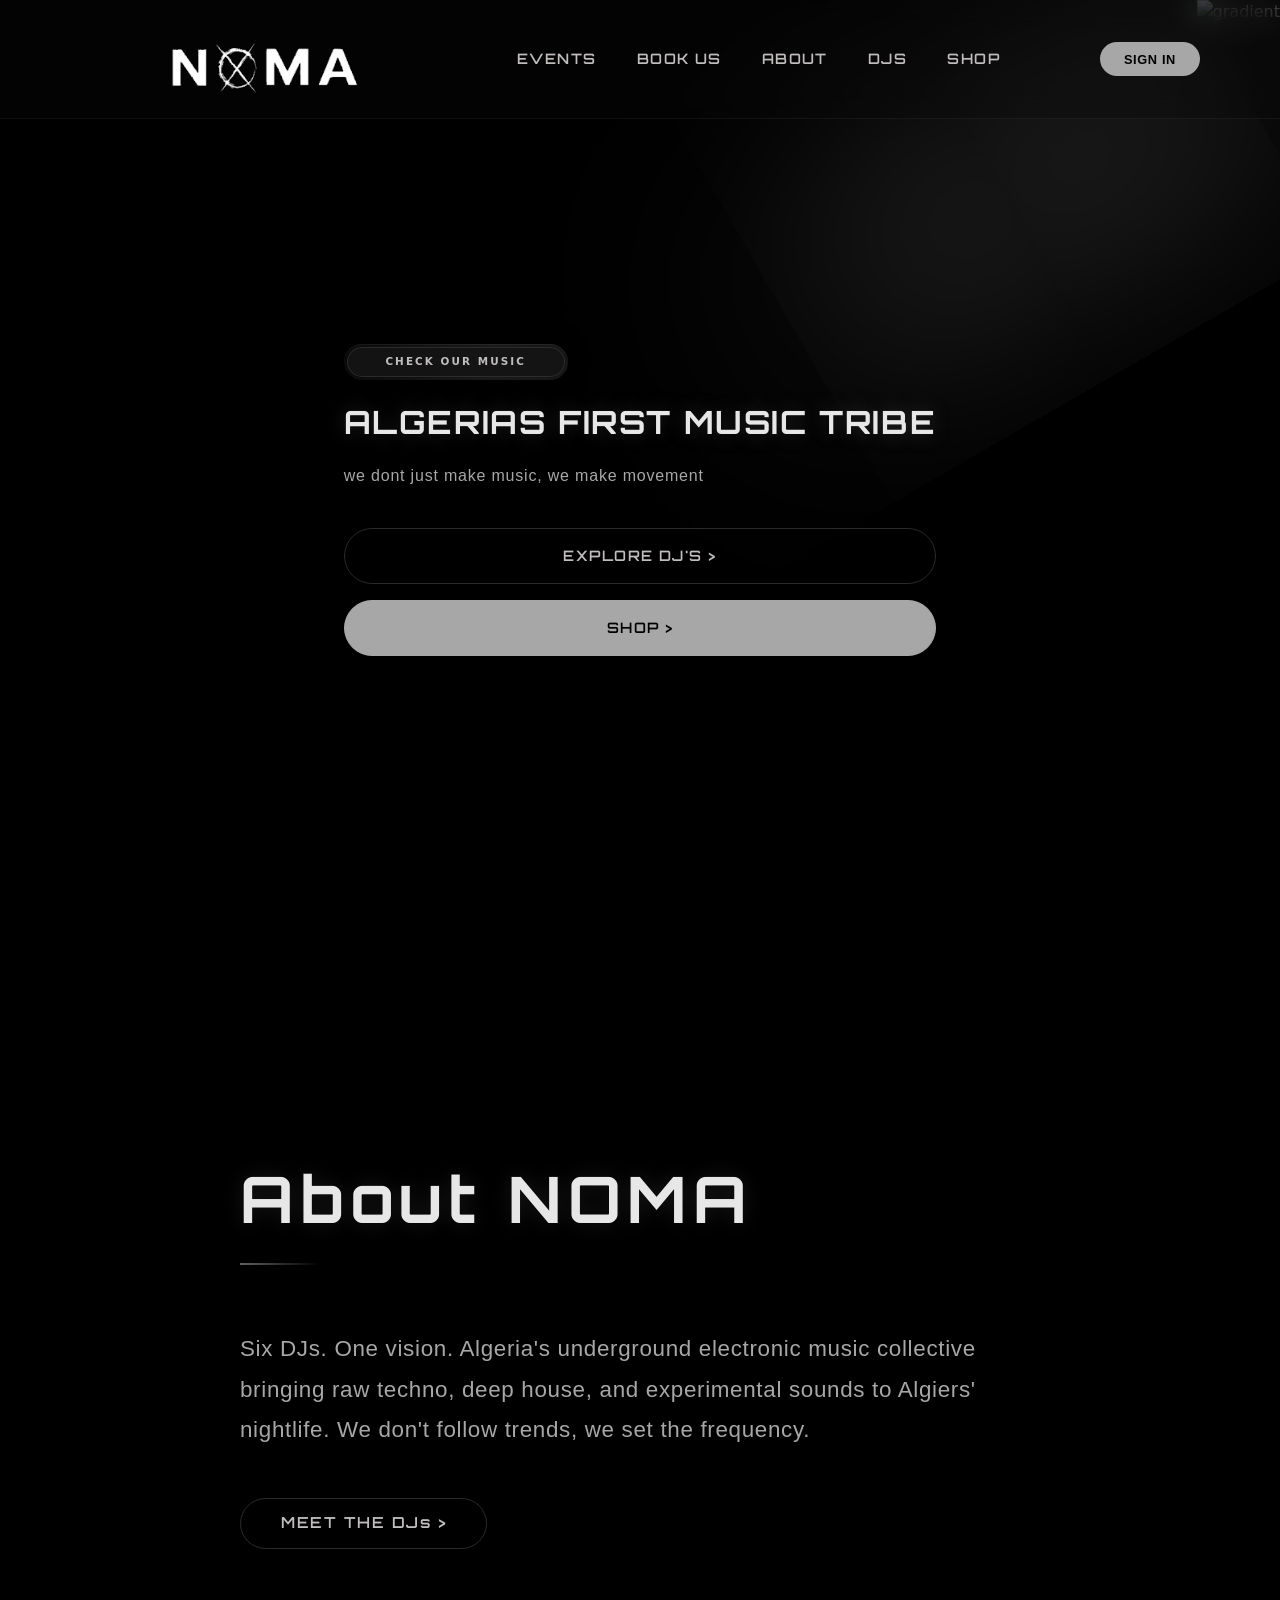
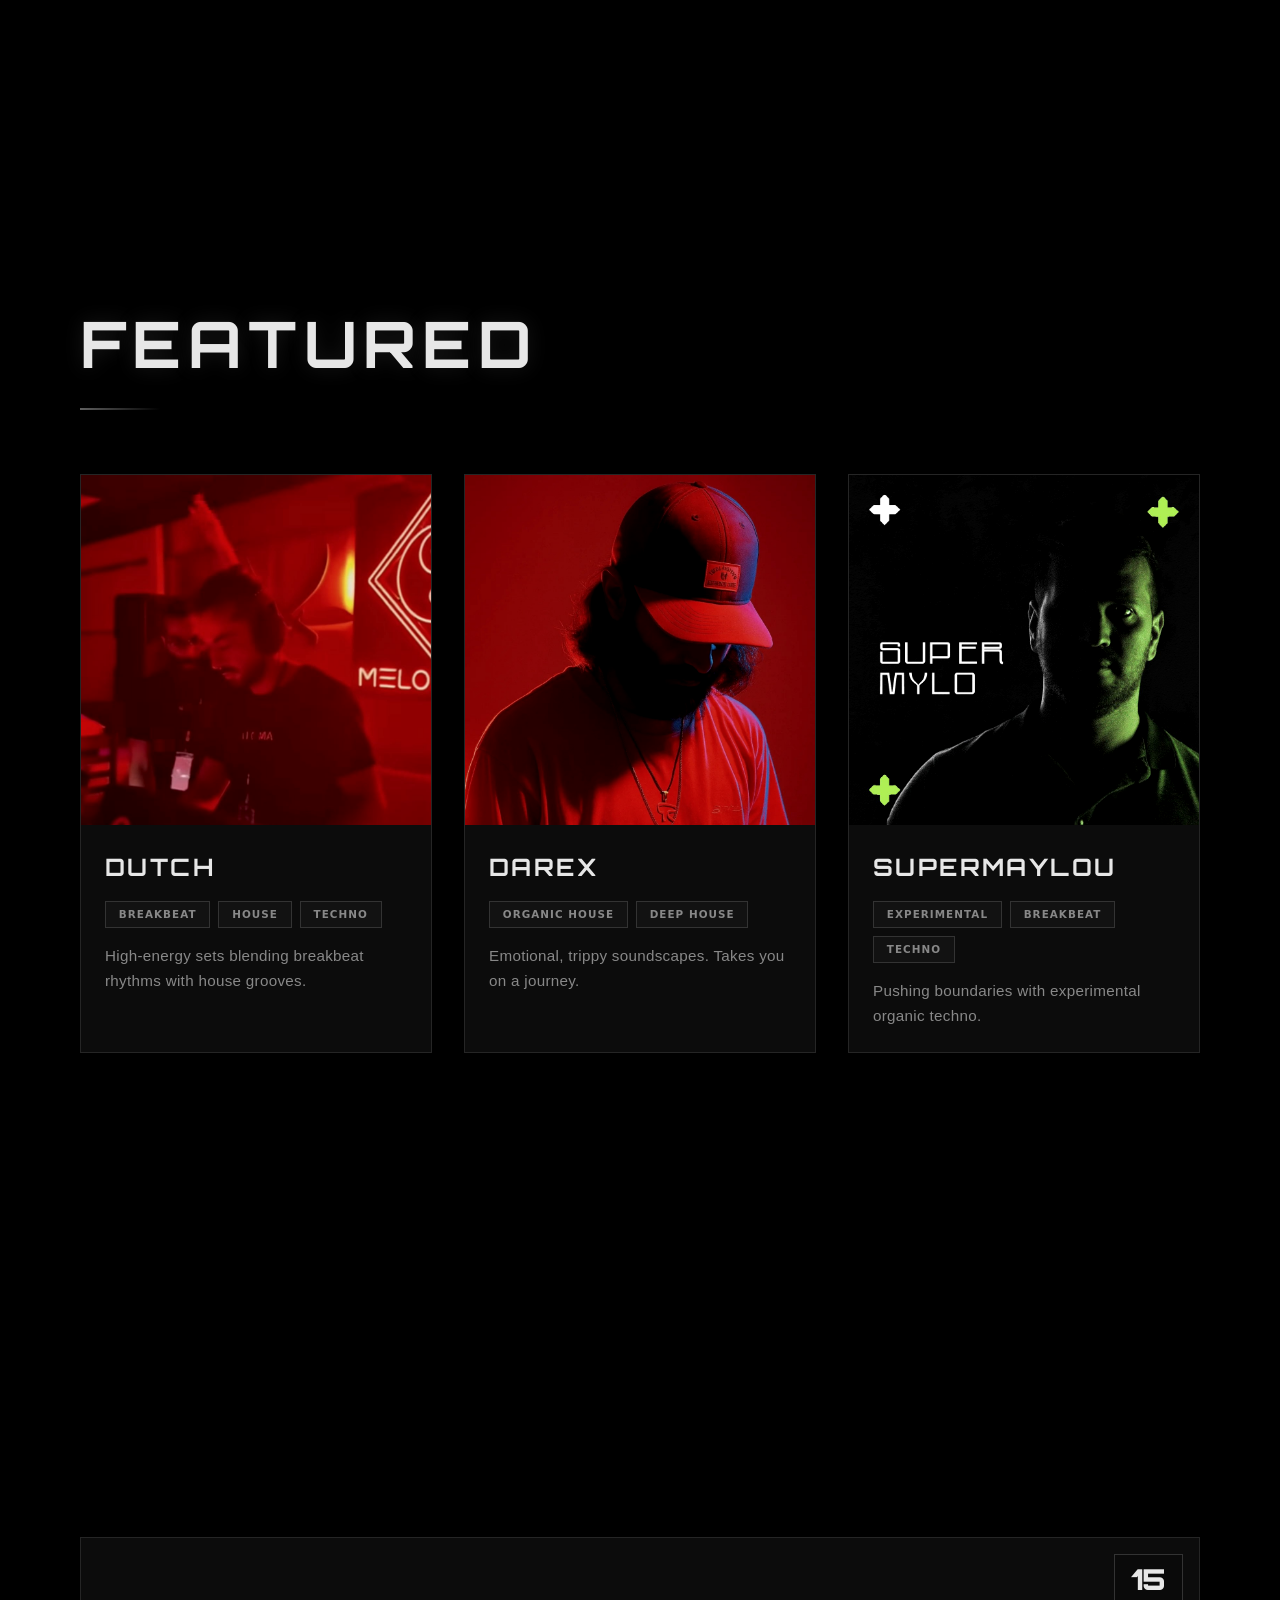
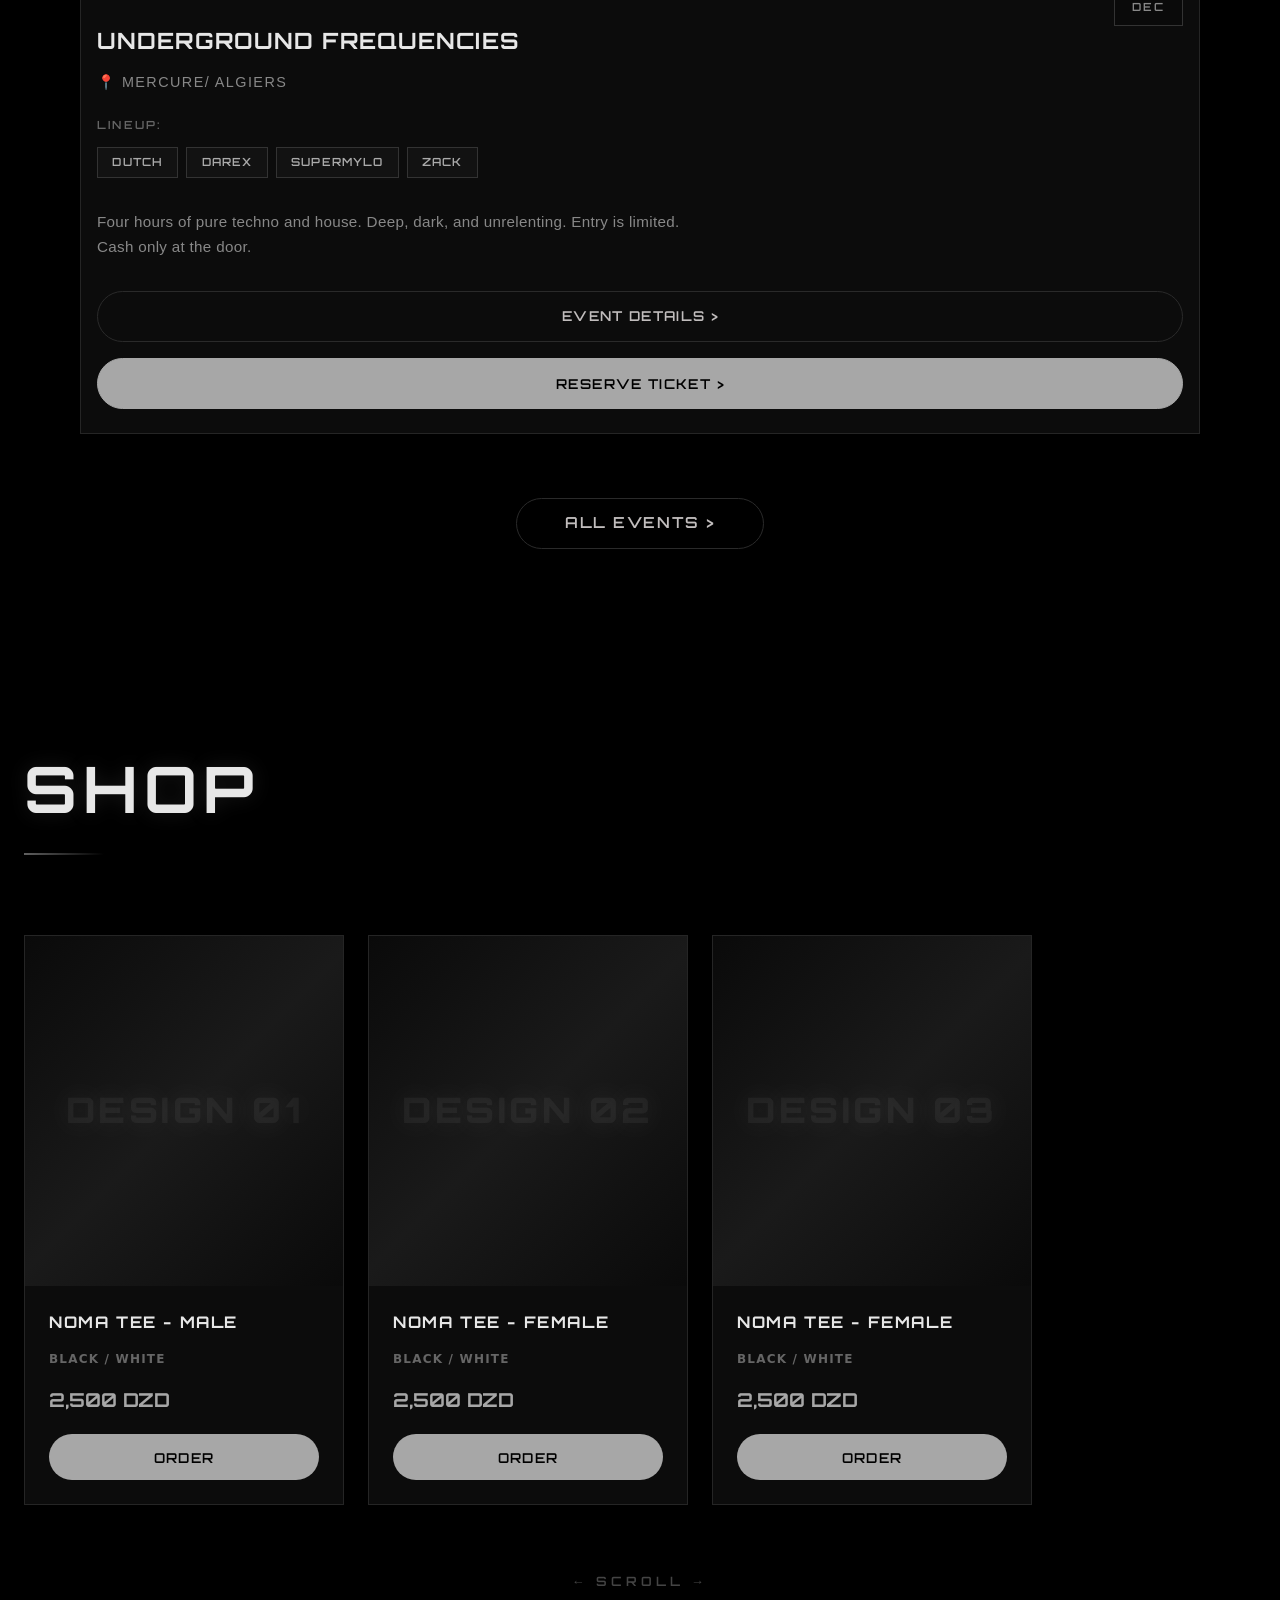
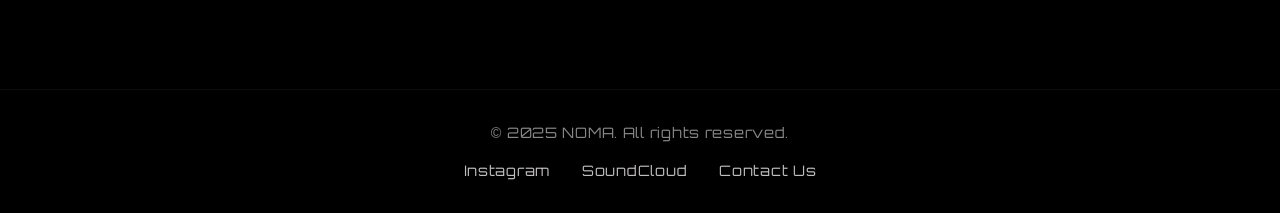
==== index.html @ 089ede69 "First version of NOMA site" ====
<!DOCTYPE html>
<html lang="en">
<head>
    <meta charset="UTF-8">
    <meta name="viewport" content="width=device-width, initial-scale=1.0">
    <title>noma tribe</title>
    <link rel="stylesheet" href="style.css">
    <link href="https://fonts.googleapis.com/css2?family=Orbitron:wght@700&display=swap" rel="stylesheet">
      <link rel="stylesheet" href="https://unpkg.com/aos@next/dist/aos.css" />

</head>
<body>
    <img class="image-gradient" src="gradient.png" alt="gradient">
    <div class="layer-blur"></div>

    <div class="container">
        <header>
   <a data-aos="fade-down" data-aos-duration="1000" href="index.html" class="logo">
    <img src="/images/noma-logo.png" alt="NOMA logo - Algeria's first music tribe electronic music collective"></a>

    <!-- Desktop Nav -->
    <nav class="desktop-nav">
      <a data-aos="fade-down" data-aos-duration="1000" href="events.html">Events</a>
      <a data-aos="fade-down" data-aos-duration="1200" href="book-us.html">Book Us</a>
      <a data-aos="fade-down" data-aos-duration="1500" href="#about">About</a>
      <a data-aos="fade-down" data-aos-duration="2700" href="#djs">DJs</a>
      <a data-aos="fade-down" data-aos-duration="3000" href="#shop">Shop</a>
    </nav>

    <!-- Mobile Menu Toggle -->
    <button class="mobile-menu-toggle" id="mobileMenuBtn" aria-label="Menu">
        <span class="hamburger-line"></span>
        <span class="hamburger-line"></span>
        <span class="hamburger-line"></span>
    </button>

    <button data-aos="fade-down" data-aos-duration="1000" class="btn-signin">SIGN IN</button>
</header>
<div class="mobile-menu" id="mobileMenu">
    <nav class="mobile-nav">
        <a href="index.html">Home</a>
        <a href="events.html">EVENTS</a>
        <a href="book-us.html">BOOK US</a>
        <a href="#about">ABOUT</a>
        <a href="#djs">DJS</a>
        <a href="#shop">Shop</a>
        </nav>
</div>

<!-- Overlay -->
<div class="mobile-menu-overlay" id="menuOverlay"></div>

<!-- Mobile Sidebar Menu -->
<div class="mobile-menu" id="mobileMenu">
    <nav class="mobile-nav">
        <a href="index.html">Home</a>
        <a href="events.html">Events</a>
        <a href="book.html">Book Us</a>
        <a href="index.html#about">About</a>
        <a href="djs.html">DJs</a>
        <a href="index.html#shop">Shop</a>
    </nav>
</div>

<!-- (darkens background when menu open) -->
<div class="mobile-menu-overlay" id="menuOverlay"></div>
    <main>
        <div class="content">
            <div data-aos="fade-zoom-in"
               data-aos-easing="ease-in-back"
               data-aos-delay="300"
               data-aos-offset="0" data-aos-duration="1500" class="tag-box">
                <div class="tag">CHECK OUR MUSIC</div>
            </div>

            <h1 data-aos="fade-zoom-in"
               data-aos-easing="ease-in-back"
               data-aos-delay="300"
               data-aos-offset="0" data-aos-duration="1500">ALGERIAS FIRST MUSIC TRIBE</h1>

            <p data-aos="fade-zoom-in"
               data-aos-easing="ease-in-back"
               data-aos-delay="300"
               data-aos-offset="0" data-aos-duration="2500" class="description">we dont just make music, we make movement </p>
            
            <div data-aos="fade-zoom-in"
              data-aos-easing="ease-in-back"
              data-aos-delay="300"
              data-aos-offset="0" 
              data-aos-duration="3000" 
              class="buttons">
              <a href="djs.html" class="btn-explore-djs">EXPLORE DJ'S &gt;</a>
              <a href="#shop" class="btn-shop">SHOP &gt;</a>
            </div>
        </div>
    </main>
    <section id="about" class="section-about">
    <div class="section-container">
        <div class="section-header" data-aos="fade-up" data-aos-duration="1000">
            <h2>About NOMA</h2>
            <div class="section-line"></div>
        </div>
        
        <div class="about-content" data-aos="fade-up" data-aos-duration="1200">
            <p class="about-text">
                Six DJs. One vision. Algeria's underground electronic music collective 
                bringing raw techno, deep house, and experimental sounds to Algiers' 
                nightlife. We don't follow trends, we set the frequency.
            </p>
            <a href="#djs" class="btn-learn-more">MEET THE DJs &gt;</a>
        </div>
    </div>
</section>

</div>

<script src="https://unpkg.com/aos@next/dist/aos.js"></script>
<script>
    AOS.init();
</script>
        

<section id="djs" class="section-featured-djs">
    <div class="section-container">
        <div class="section-header" data-aos="fade-up" data-aos-duration="1000">
            <h2>FEATURED</h2>
            <div class="section-line"></div>
        </div>
        
        <div class="dj-grid-preview">
            <!-- DJ Card 1: Dutch -->
            <div class="dj-card" data-aos="fade-up" data-aos-duration="1000">
                <div class="dj-card-inner">
                    <div class="dj-image">
                        <img src="/images/dutch.jpg" alt="Dutch">
                    </div>
                    <div class="dj-info">
                        <h3>DUTCH</h3>
                        <div class="genre-tags">
                            <span class="tag-genre">BREAKBEAT</span>
                            <span class="tag-genre">HOUSE</span>
                            <span class="tag-genre">TECHNO</span>
                        </div>
                        <p class="dj-bio">High-energy sets blending breakbeat rhythms with house grooves.</p>
                    </div>
                </div>
            </div>

            <!-- DJ Card 2: Darex -->
            <div class="dj-card" data-aos="fade-up" data-aos-duration="1200">
                <div class="dj-card-inner">
                    <div class="dj-image">
                        <img src="/images/darex.jpg" alt="Darex">
                    </div>
                    <div class="dj-info">
                        <h3>DAREX</h3>
                        <div class="genre-tags">
                            <span class="tag-genre">ORGANIC HOUSE</span>
                            <span class="tag-genre">DEEP HOUSE</span>
                        </div>
                        <p class="dj-bio">Emotional, trippy soundscapes. Takes you on a journey.</p>
                    </div>
                </div>
            </div>

            <!-- DJ Card 3: Supermylo -->
            <div class="dj-card" data-aos="fade-up" data-aos-duration="1400">
                <div class="dj-card-inner">
                    <div class="dj-image">
                        <img src="/images/maylou.jpg" alt="Supermylo">
                    </div>
                    <div class="dj-info">
                        <h3>SUPERMAYLOU</h3>
                        <div class="genre-tags">
                            <span class="tag-genre">EXPERIMENTAL</span>
                            <span class="tag-genre">BREAKBEAT</span>
                            <span class="tag-genre">TECHNO</span>
                        </div>
                        <p class="dj-bio">Pushing boundaries with experimental organic techno.</p>
                    </div>
                </div>
            </div>
        </div>

        <div class="view-all" data-aos="fade-up" data-aos-duration="1000">
            <a href="djs.html" class="btn-view-all">VIEW ALL DJs &gt;</a>
        </div>
    </div>
</section>
<section class="section-next-event">
    <div class="section-container">
        <div class="section-header" data-aos="fade-up" data-aos-duration="1000">
            <h2>NEXT EVENT</h2>
            <div class="section-line"></div>
        </div>
        
        <div class="event-preview" data-aos="fade-up" data-aos-duration="1200">
            <div class="event-card-large">
                <div class="event-date-badge">
                    <span class="event-day">15</span>
                    <span class="event-month">DEC</span>
                </div>
                
                <div class="event-content">
                    <h3 class="event-title">UNDERGROUND FREQUENCIES</h3>
                    <p class="event-location">📍 MERCURE/ ALGIERS</p>
                    
                    <div class="event-lineup">
                        <span class="lineup-label">LINEUP:</span>
                        <div class="lineup-djs">
                            <span class="lineup-dj">DUTCH</span>
                            <span class="lineup-dj">DAREX</span>
                            <span class="lineup-dj">SUPERMYLO</span>
                            <span class="lineup-dj">ZACK</span>
                        </div>
                    </div>
                    
                    <p class="event-description">
                        Four hours of pure techno and house. Deep, dark, and unrelenting. 
                        Entry is limited. Cash only at the door.
                    </p>
                    
                    <div class="event-actions">
                        <a href="events.html" class="btn-event-details">EVENT DETAILS &gt;</a>
                        <a href="events.html" class="btn-reserve">RESERVE TICKET &gt;</a>
                    </div>
                </div>
            </div>
        </div>

        <div class="view-all" data-aos="fade-up" data-aos-duration="1000">
            <a href="events.html" class="btn-view-all">ALL EVENTS &gt;</a>
        </div>
    </div>
</section>
<section id="shop" class="section-shop">
    <div class="section-container-full">
        <div class="section-header" data-aos="fade-up" data-aos-duration="1000">
            <h2>SHOP</h2>
            <div class="section-line"></div>
        </div>
        
        <div class="merch-scroll-container">
            <div class="merch-scroll-wrapper">
                <!-- Merch Item 1 -->
                <div class="merch-card">
                    <div class="merch-image-placeholder">
                        <span class="merch-label">DESIGN 01</span>
                    </div>
                    <div class="merch-info">
                        <h4 class="merch-name">NOMA TEE - MALE</h4>
                        <div class="merch-options">
                            <span class="merch-color">BLACK / WHITE</span>
                        </div>
                        <p class="merch-price">2,500 DZD</p>
                        <button class="btn-order">ORDER</button>
                    </div>
                </div>

                <!-- Merch Item 2 -->
                <div class="merch-card">
                    <div class="merch-image-placeholder">
                        <span class="merch-label">DESIGN 02</span>
                    </div>
                    <div class="merch-info">
                        <h4 class="merch-name">NOMA TEE - FEMALE</h4>
                        <div class="merch-options">
                            <span class="merch-color">BLACK / WHITE</span>
                        </div>
                        <p class="merch-price">2,500 DZD</p>
                        <button class="btn-order">ORDER</button>
                    </div>
                </div>

                <!-- Merch Item 3 -->
                <div class="merch-card">
                    <div class="merch-image-placeholder">
                        <span class="merch-label">DESIGN 03</span>
                    </div>
                    <div class="merch-info">
                        <h4 class="merch-name">NOMA TEE - FEMALE</h4>
                        <div class="merch-options">
                            <span class="merch-color">BLACK / WHITE</span>
                        </div>
                        <p class="merch-price">2,500 DZD</p>
                        <button class="btn-order">ORDER</button>
                    </div>
                </div>
            </div>
        </div>
        
        <div class="scroll-hint" data-aos="fade-up" data-aos-duration="1000">
            <span>← SCROLL →</span>
        </div>
    </div>
</section>

</div>
    </div>
      <script src="https://unpkg.com/aos@next/dist/aos.js"></script>
  <script>
    AOS.init();
  </script>
  <script>
    // Mobile menu toggle
    const mobileMenuBtn = document.getElementById('mobileMenuBtn');
    const mobileMenu = document.getElementById('mobileMenu');
    const menuOverlay = document.getElementById('menuOverlay');

    function toggleMenu() {
        mobileMenuBtn.classList.toggle('active');
        mobileMenu.classList.toggle('active');
        menuOverlay.classList.toggle('active');
        document.body.style.overflow = mobileMenu.classList.contains('active') ? 'hidden' : '';
    }

    mobileMenuBtn.addEventListener('click', toggleMenu);
    menuOverlay.addEventListener('click', toggleMenu);

    // Close menu when link clicked
    document.querySelectorAll('.mobile-nav a').forEach(link => {
        link.addEventListener('click', toggleMenu);
    });

    // Scroll to top when logo clicked
    document.querySelector('.logo').addEventListener('click', function(e) {
        if (window.location.pathname.includes('index.html') || window.location.pathname === '/') {
            e.preventDefault();
            window.scrollTo({ top: 0, behavior: 'smooth' });
        }
    });
</script>

<script src="https://unpkg.com/aos@next/dist/aos.js"></script>
<script>
    AOS.init();
</script>
<footer class="footer">
  <div class="footer-content">
    <p>© 2025 NOMA. All rights reserved.</p>
    <div class="footer-links">
      <a href="https://instagram.com/" target="_blank">Instagram</a>
      <a href="https://soundcloud.com/" target="_blank">SoundCloud</a>
      <a href="mailto:contact@noma.com">Contact Us</a>
    </div>
  </div>
</footer>
 </body>
</html>
---- style.css ----
* {
    margin: 0;
    padding: 0;
    box-sizing: border-box;
}

body {
    font-family: system-ui, -apple-system, BlinkMacSystemFont, 'Segoe UI', Roboto, Oxygen, Ubuntu, Cantarell, 'Open Sans', 'Helvetica Neue', sans-serif;
    color: #e7e7e7;
    line-height: 1.5;
    background: linear-gradient(270deg, #1a1a1a, #000000, #000000);
    background-size: 600% 600%;
    animation: gradientMove 15s ease infinite;
    overflow-x: hidden;
}

@keyframes gradientMove {
    0% { background-position: 0% 50%; }
    50% { background-position: 100% 50%; }
    100% { background-position: 0% 50%; }
}

html {
    scroll-behavior: smooth;
}

/* ============================================ */
/* BACKGROUND ELEMENTS */
/* ============================================ */
.image-gradient {
    position: fixed;
    top: 0;
    right: 0;
    opacity: 0.5;
    z-index: -1;
    pointer-events: none;
}

.layer-blur {
    height: 0;
    width: 30rem;
    position: fixed;
    top: 20%;
    right: 0;
    box-shadow: 0 0 700px 15px white;
    rotate: -30deg;
    z-index: -1;
    pointer-events: none;
}

/* ============================================ */
/* CONTAINER */
/* ============================================ */
.container {
    width: 100%;
    margin: 0 auto;
    position: relative;
}

/* ============================================ */
/* HEADER & NAVIGATION */
/* ============================================ */
header {
    display: flex;
    justify-content: space-between;
    align-items: center;
    padding: 1.5rem 5rem;
    position: fixed;
    top: 0;
    left: 0;
    right: 0;
    z-index: 999;
    background: rgba(10, 10, 10, 0.3);  
    backdrop-filter: blur(15px) saturate(120%); 
    border-bottom: 1px solid rgba(255, 255, 255, 0.05); 
}
.mobile-menu-toggle {
    display: none;
    flex-direction: column;
    gap: 5px;
    background: transparent;
    border: none;
    cursor: pointer;
    padding: 5px;
    z-index: 1001;
}

.hamburger-line {
    width: 28px;
    height: 2px;
    background: #c1bdbd;
    transition: all 0.3s ease;
}

.mobile-menu-toggle:hover .hamburger-line {
    background: #ffffff;
}

/* Animated hamburger to X */
.mobile-menu-toggle.active .hamburger-line:nth-child(1) {
    transform: rotate(45deg) translate(7px, 7px);
}

.mobile-menu-toggle.active .hamburger-line:nth-child(2) {
    opacity: 0;
}

.mobile-menu-toggle.active .hamburger-line:nth-child(3) {
    transform: rotate(-45deg) translate(7px, -7px);
}

/* ============================================ */
/* MOBILE SIDEBAR MENU */
/* ============================================ */
.mobile-menu {
    position: fixed;
    top: 0;
    right: -100%;
    width: 280px;
    height: 100vh;
    background: rgba(10, 10, 10, 0.98);
    backdrop-filter: blur(20px);
    border-left: 1px solid rgba(255, 255, 255, 0.1);
    z-index: 1000;
    transition: right 0.4s cubic-bezier(0.4, 0, 0.2, 1);
    overflow-y: auto;
}

.mobile-menu.active {
    right: 0;
}

.mobile-nav {
    padding: 6rem 2rem 2rem 2rem;
    display: flex;
    flex-direction: column;
    gap: 2rem;
}

.mobile-nav a {
    font-family: 'Orbitron', sans-serif;
    font-size: 1.3rem;
    font-weight: 700;
    letter-spacing: 0.1em;
    color: #666;
    text-decoration: none;
    text-transform: uppercase;
    transition: all 0.3s ease;
    padding: 0.5rem 0;
    border-bottom: 1px solid rgba(255, 255, 255, 0.05);
}

.mobile-nav a:hover {
    color: #e7e7e7;
    padding-left: 1rem;
    border-bottom-color: rgba(255, 255, 255, 0.2);
}

/* Overlay */
.mobile-menu-overlay {
    position: fixed;
    top: 0;
    left: 0;
    width: 100%;
    height: 100vh;
    background: rgba(0, 0, 0, 0.8);
    opacity: 0;
    visibility: hidden;
    z-index: 999;
    transition: all 0.4s ease;
}

.mobile-menu-overlay.active {
    opacity: 1;
    visibility: visible;
}

/* Hide desktop nav on mobile (will show hamburger instead) */
.desktop-nav {
    display: flex;
}
.logo img {
    height: 70px;
    width: auto;
    display: block;
    transition: transform 0.2s ease-in-out, filter 0.2s ease-in-out;
}

.logo img:hover {
    transform: scale(1.1);
    filter: brightness(1.2);
}

nav {
    display: flex;
    align-items: center;
    gap: 2.5rem;
}

nav a {
    font-family: 'Orbitron', sans-serif;
    color: #c1bdbd;
    font-weight: 600;
    font-size: 0.9rem;
    letter-spacing: 0.1em;
    text-transform: uppercase;
    text-decoration: none;
    transition: color 0.2s ease;
}

nav a:hover {
    color: #ffffff;
}

.btn-signin {
    background-color: #a7a7a7;
    color: black;
    padding: 0.7rem 1.8rem;
    border-radius: 50px;
    border: none;
    font-weight: 600;
    font-size: 0.9rem;
    letter-spacing: 0.05em;
    transition: background-color 0.2s ease;
    cursor: pointer;
}

.btn-signin:hover {
    background-color: #e7e7e7;
}

/* ============================================ */
/* MAIN / HERO SECTION */
/* ============================================ */
main {
    display: flex;
    flex-direction: column;
    justify-content: center;
    min-height: 100vh;
    padding-top: 100px;
    padding-left: 5rem;
    padding-right: 2rem;
}

.content {
    max-width: 50rem;
    text-align: left;
}

/* Tag Box */
.tag-box {
    position: relative;
    width: 18rem;
    height: 2.5rem;
    border-radius: 50px;
    background: linear-gradient(to right, #0a0a0a, #1a1a1a, #121212, #0a0a0a);
    background-size: 200%;
    animation: animationGradient 2.5s ease linear infinite;
    box-shadow: 
        inset 0 1px 0 rgba(255, 255, 255, 0.05),
        0 0 20px rgba(0, 0, 0, 0.5);
    margin-bottom: 2rem;
}

@keyframes animationGradient {
    to {
        background-position: 200px;
    }
}

.tag-box .tag {
    position: absolute;
    inset: 3px;
    background: rgba(20, 20, 20, 0.9);
    border-radius: 50px;
    display: flex;
    align-items: center;
    justify-content: center;
    color: #c1bdbd;
    font-size: 0.7rem;
    font-weight: 600;
    letter-spacing: 0.2em;
    cursor: pointer;
    transition: 0.3s ease;
    backdrop-filter: blur(8px);
    border: 1px solid rgba(255, 255, 255, 0.1);
}

.tag-box .tag:hover {
    color: #ffffff;
    background: rgba(30, 30, 30, 0.9);
}

/* Main Title */
.content h1 {
    font-size: clamp(2.5rem, 6vw, 5rem);
    font-family: 'Orbitron', sans-serif;
    font-weight: 700;
    letter-spacing: 0.05em;
    margin: 1.5rem 0;
    line-height: 1.1;
    text-shadow: 0 0 20px rgba(128, 128, 128, 0.3);
}

/* Description */
.description {
    font-family: 'Rajdhani', sans-serif;
    font-size: clamp(1rem, 2vw, 1.3rem);
    max-width: 40rem;
    letter-spacing: 0.05em;
    color: #a7a7a7;
    margin: 2rem 0;
    line-height: 1.6;
}

/* Buttons */
.buttons {
    display: flex;
    gap: 1.5rem;
    margin-top: 3rem;
    flex-wrap: wrap;
}

.btn-explore-djs,
.btn-shop {
    text-decoration: none;
    padding: 0.8rem 2.5rem;
    border-radius: 50px;
    font-size: 0.95rem;
    font-weight: 600;
    letter-spacing: 0.1em;
    transition: all 0.3s ease;
    font-family: 'Orbitron', sans-serif;
    display: inline-block;
    text-align: center;
}

.btn-explore-djs {
    border: 1px solid #2a2a2a;
    color: #c1bdbd;
    background: transparent;
}

.btn-explore-djs:hover {
    background-color: #1b1a1a;
    color: white;
    transform: scale(1.05);
    box-shadow: 0 0 20px rgba(193, 189, 189, 0.2);
}

.btn-shop {
    background-color: #a7a7a7;
    color: black;
    border: 1px solid #a7a7a7;
}

.btn-shop:hover {
    background-color: #e7e7e7;
    transform: scale(1.05);
    box-shadow: 0 0 20px rgba(255, 255, 255, 0.3);
}



section {
    min-height: 100vh;
    padding: 6rem 0;
    position: relative;
}

.section-container {
    max-width: 1400px;
    margin: 0 auto;
    padding: 0 5rem;
}

.section-header {
    margin-bottom: 4rem;
    text-align: left;
}

.section-header h2 {
    font-family: 'Orbitron', sans-serif;
    font-size: clamp(2.5rem, 5vw, 4rem);
    font-weight: 700;
    letter-spacing: 0.1em;
    color: #e7e7e7;
    margin-bottom: 1rem;
    text-shadow: 0 0 20px rgba(128, 128, 128, 0.2);
}

.section-line {
    width: 80px;
    height: 2px;
    background: linear-gradient(to right, #606060, transparent);
}


.section-about {
    background: transparent;  
    display: flex;
    align-items: center;
}

.about-content {
    max-width: 800px;
}

.about-text {
    font-family: 'Rajdhani', sans-serif;
    font-size: clamp(1.1rem, 2vw, 1.4rem);
    line-height: 1.8;
    color: #a7a7a7;
    letter-spacing: 0.03em;
    margin-bottom: 3rem;
}

.btn-learn-more {
    display: inline-block;
    text-decoration: none;
    border: 1px solid #2a2a2a;
    color: #c1bdbd;
    padding: 0.8rem 2.5rem;
    border-radius: 50px;
    font-size: 0.95rem;
    font-weight: 600;
    letter-spacing: 0.1em;
    transition: all 0.3s ease;
    font-family: 'Orbitron', sans-serif;
}

.btn-learn-more:hover {
    background-color: #1b1a1a;
    color: white;
    transform: scale(1.05);
    box-shadow: 0 0 20px rgba(193, 189, 189, 0.2);
}

/* ============================================ */
/* FEATURED DJS & EVENT SECTIONS */
/* ============================================ */
.section-featured-djs {
    background: transparent;
}

.section-next-event {
    background: transparent;
}

.section-shop {
    background: transparent;
}

.view-all {
    text-align: center;
    margin-top: 3rem;
}

.btn-view-all {
    display: inline-block;
    text-decoration: none;
    background-color: transparent;
    border: 1px solid #2a2a2a;
    color: #c1bdbd;
    padding: 0.8rem 3rem;
    border-radius: 50px;
    font-size: 0.95rem;
    font-weight: 600;
    letter-spacing: 0.1em;
    transition: all 0.3s ease;
    font-family: 'Orbitron', sans-serif;
}

.btn-view-all:hover {
    background-color: #1b1a1a;
    color: white;
    border-color: #3a3a3a;
    transform: scale(1.05);
    box-shadow: 0 0 20px rgba(193, 189, 189, 0.2);
}
.dj-grid-preview {
    display: grid;
    grid-template-columns: repeat(auto-fit, minmax(300px, 1fr));
    gap: 2rem;
    margin-bottom: 4rem;
}

.dj-card {
    position: relative;
    overflow: hidden;
    cursor: pointer;
    transition: transform 0.3s ease;
}

.dj-card:hover {
    transform: translateY(-5px);
}

.dj-card-inner {
    background: rgba(20, 20, 20, 0.6);
    border: 1px solid rgba(255, 255, 255, 0.1);
    border-radius: 0;
    overflow: hidden;
    transition: all 0.4s ease;
    display: flex;
    flex-direction: column;
    height: 100%;
}


.dj-card:hover .dj-card-inner {
    border-color: rgba(255, 255, 255, 0.2);
    background: rgba(30, 30, 30, 0.7);
}

/* DJ Image Placeholder */
.dj-image {
    width: 100%;
    height: 350px;
    max-height: 350px;
    position: relative;
    overflow: hidden;
    background: #0a0a0a;
}

.dj-image img {
    width: 100%;
    height: 100%;
    max-height: 350px;
    object-fit: cover;
    object-position: center top;
    display: block;
    transition: all 0.4s ease;
    filter: grayscale(30%) contrast(1.1);
}

.dj-card:hover .dj-image img {
    transform: scale(1.05);
    filter: grayscale(0%) contrast(1.2);
}

/* DJ Info */
.dj-info {
    padding: 1.5rem;
}

.dj-info h3 {
    font-family: 'Orbitron', sans-serif;
    font-size: 1.5rem;
    font-weight: 700;
    letter-spacing: 0.1em;
    color: #e7e7e7;
    margin-bottom: 1rem;
    display: flex;
    flex-direction: column;
}

/* Genre Tags */
.genre-tags {
    display: flex;
    flex-wrap: wrap;
    gap: 0.5rem;
    margin-bottom: 1rem;
}

.tag-genre {
    font-size: 0.65rem;
    font-weight: 600;
    letter-spacing: 0.1em;
    text-transform: uppercase;
    color: #888;
    padding: 0.3rem 0.8rem;
    border: 1px solid #333;
    background: rgba(20, 20, 20, 0.8);
    transition: all 0.3s ease;
}

.dj-card:hover .tag-genre {
    color: #aaa;
    border-color: #444;
}

/* DJ Bio */
.dj-bio {
    font-family: 'Rajdhani', sans-serif;
    font-size: 0.95rem;
    line-height: 1.6;
    color: #888;
    letter-spacing: 0.02em;
    .section-next-event {
        background: transparent;
    }
}
.section-next-event {
    background: transparent;
}

.event-preview {
    margin-bottom: 4rem;
}

.event-card-large {
    background: rgba(20, 20, 20, 0.6);
    border: 1px solid rgba(255, 255, 255, 0.1);
    padding: 3rem;
    position: relative;
    transition: all 0.4s ease;
}

.event-card-large:hover {
    border-color: rgba(255, 255, 255, 0.2);
    background: rgba(30, 30, 30, 0.7);
    transform: translateY(-3px);
}

.event-date-badge {
    position: absolute;
    top: 2rem;
    right: 2rem;
    background: rgba(10, 10, 10, 0.9);
    border: 1px solid #333;
    padding: 1rem 1.5rem;
    text-align: center;
    min-width: 80px;
}

.event-day {
    display: block;
    font-family: 'Orbitron', sans-serif;
    font-size: 2.5rem;
    font-weight: 900;
    color: #e7e7e7;
    line-height: 1;
}

.event-month {
    display: block;
    font-family: 'Orbitron', sans-serif;
    font-size: 0.9rem;
    font-weight: 600;
    letter-spacing: 0.2em;
    color: #888;
    margin-top: 0.3rem;
}

.event-content {
    max-width: 70%;
}

.event-title {
    font-family: 'Orbitron', sans-serif;
    font-size: 2.5rem;
    font-weight: 700;
    letter-spacing: 0.05em;
    color: #e7e7e7;
    margin-bottom: 1rem;
    line-height: 1.2;
}

.event-location {
    font-family: 'Rajdhani', sans-serif;
    font-size: 1.1rem;
    color: #888;
    letter-spacing: 0.1em;
    margin-bottom: 2rem;
}

.event-lineup {
    margin-bottom: 2rem;
}

.lineup-label {
    font-family: 'Orbitron', sans-serif;
    font-size: 0.8rem;
    font-weight: 600;
    letter-spacing: 0.2em;
    color: #666;
    display: block;
    margin-bottom: 0.8rem;
}

.lineup-djs {
    display: flex;
    flex-wrap: wrap;
    gap: 0.8rem;
}

.lineup-dj {
    font-family: 'Orbitron', sans-serif;
    font-size: 0.85rem;
    font-weight: 600;
    letter-spacing: 0.1em;
    color: #aaa;
    padding: 0.5rem 1.2rem;
    border: 1px solid #333;
    background: rgba(20, 20, 20, 0.8);
    transition: all 0.3s ease;
}

.event-card-large:hover .lineup-dj {
    border-color: #444;
    color: #ccc;
}

.event-description {
    font-family: 'Rajdhani', sans-serif;
    font-size: 1.1rem;
    line-height: 1.8;
    color: #888;
    letter-spacing: 0.02em;
    margin-bottom: 2.5rem;
    max-width: 600px;
}

.event-actions {
    display: flex;
    gap: 1.5rem;
    flex-wrap: wrap;
}

.btn-event-details,
.btn-reserve {
    display: inline-block;
    text-decoration: none;
    padding: 0.8rem 2.5rem;
    border-radius: 50px;
    font-size: 0.9rem;
    font-weight: 600;
    letter-spacing: 0.1em;
    transition: all 0.3s ease;
    font-family: 'Orbitron', sans-serif;
}

.btn-event-details {
    border: 1px solid #2a2a2a;
    color: #c1bdbd;
    background: transparent;
}

.btn-event-details:hover {
    background-color: #1b1a1a;
    color: white;
    transform: scale(1.05);
}

.btn-reserve {
    background-color: #a7a7a7;
    color: black;
    border: 1px solid #a7a7a7;
}

.btn-reserve:hover {
    background-color: #e7e7e7;
    transform: scale(1.05);
}
/* SHOP SECTION - HORIZONTAL SCROLL */
/* ============================================ */
.section-shop {
    background: transparent;
    padding: 6rem 0;
}

.section-container-full {
    max-width: 100%;
    padding: 0;
}

.section-container-full .section-header {
    padding: 0 5rem;
    margin-bottom: 3rem;
}

/* Horizontal Scroll Container */
.merch-scroll-container {
    width: 100%;
    overflow-x: auto;
    overflow-y: hidden;
    scrollbar-width: thin;
    scrollbar-color: #333 transparent;
    padding: 2rem 0;
}

/* Custom Scrollbar for Webkit browsers */
.merch-scroll-container::-webkit-scrollbar {
    height: 8px;
}

.merch-scroll-container::-webkit-scrollbar-track {
    background: transparent;
}

.merch-scroll-container::-webkit-scrollbar-thumb {
    background: #333;
    border-radius: 10px;
}

.merch-scroll-container::-webkit-scrollbar-thumb:hover {
    background: #444;
}

/* Scroll Wrapper */
.merch-scroll-wrapper {
    display: flex;
    gap: 2rem;
    padding: 0 5rem;
    width: max-content;
}

/* Merch Cards */
.merch-card {
    width: 400px;
    min-width: 400px;
    background: rgba(20, 20, 20, 0.6);
    border: 1px solid rgba(255, 255, 255, 0.1);
    overflow: hidden;
    transition: all 0.4s ease;
    cursor: pointer;
}

.merch-card:hover {
    border-color: rgba(255, 255, 255, 0.2);
    background: rgba(30, 30, 30, 0.7);
    transform: translateY(-5px);
}

/* Merch Image Placeholder */
.merch-image-placeholder {
    width: 100%;
    height: 450px;
    background: linear-gradient(135deg, #0a0a0a, #1a1a1a, #0a0a0a);
    display: flex;
    align-items: center;
    justify-content: center;
    position: relative;
    overflow: hidden;
}

.merch-label {
    font-family: 'Orbitron', sans-serif;
    font-size: 3rem;
    font-weight: 900;
    letter-spacing: 0.1em;
    color: rgba(255, 255, 255, 0.05);
    text-shadow: 0 0 30px rgba(255, 255, 255, 0.1);
    transition: all 0.4s ease;
}

.merch-card:hover .merch-label {
    color: rgba(255, 255, 255, 0.1);
    transform: scale(1.1);
}

/* Merch Info */
.merch-info {
    padding: 1.8rem;
}

.merch-name {
    font-family: 'Orbitron', sans-serif;
    font-size: 1.2rem;
    font-weight: 700;
    letter-spacing: 0.1em;
    color: #e7e7e7;
    margin-bottom: 0.8rem;
}

.merch-options {
    margin-bottom: 1rem;
}

.merch-color {
    font-size: 0.75rem;
    font-weight: 600;
    letter-spacing: 0.1em;
    text-transform: uppercase;
    color: #666;
}

.merch-price {
    font-family: 'Orbitron', sans-serif;
    font-size: 1.4rem;
    font-weight: 700;
    color: #a7a7a7;
    margin-bottom: 1.2rem;
}

.btn-order {
    width: 100%;
    background-color: #a7a7a7;
    color: black;
    padding: 1rem 2rem;
    border: none;
    border-radius: 50px;
    font-family: 'Orbitron', sans-serif;
    font-size: 0.95rem;
    font-weight: 600;
    letter-spacing: 0.1em;
    cursor: pointer;
    transition: all 0.3s ease;
    text-transform: uppercase;
}

.btn-order:hover {
    background-color: #e7e7e7;
    transform: scale(1.02);
    box-shadow: 0 0 20px rgba(255, 255, 255, 0.3);
}

/* Scroll Hint */
.scroll-hint {
    text-align: center;
    margin-top: 2rem;
    padding: 0 5rem;
}

.scroll-hint span {
    font-family: 'Orbitron', sans-serif;
    font-size: 0.8rem;
    font-weight: 600;
    letter-spacing: 0.3em;
    color: #444;
    animation: pulseHint 2s ease-in-out infinite;
}
.footer {
  width: 100%;
  padding: 2rem 0;
  border-top: 1px solid rgba(255, 255, 255, 0.05);
  background-color: black;
  display: flex;
  justify-content: center;
  align-items: center;
}

.footer-content {
  text-align: center;
  color: #888;
  font-size: 0.9rem;
  letter-spacing: 0.05em;
  font-family: 'Orbitron', sans-serif;
}

.footer-links {
  margin-top: 1rem;
  display: flex;
  justify-content: center;
  gap: 2rem;
}

.footer-links a {
  color: #c1bdbd;
  text-decoration: none;
  transition: color 0.2s ease, text-shadow 0.2s ease;
}

.footer-links a:hover {
  color: white;
  text-shadow: 0 0 10px rgba(255, 255, 255, 0.2);
}
@keyframes pulseHint {
    0%, 100% { opacity: 0.3; }
    50% { opacity: 0.7; }
}

@media (max-width: 768px) {
    /* Header */
    header {
        padding: 1rem 1.5rem;
    }
    
    .logo img {
        height: 50px;
    }
}
/* Hide desktop nav */
    nav {
        display: none;
    }
    
    .btn-signin {
        padding: 0.6rem 1.5rem;
        font-size: 0.8rem;
    }
    
    /* Hero Section - FIXED */
    main {
    min-height: 100vh;
    padding: 100px 1.5rem 0 1.5rem;
    display: flex;
    align-items: center;  /* Keeps content centered vertically on mobile */
}

    
    .content {
        padding: 0;
        max-width: 100%;
        margin: 0;
    }
    
    .tag-box {
        width: 14rem;
        height: 2.2rem;
        margin-bottom: 1.5rem;
    }
    
    .tag-box .tag {
        font-size: 0.65rem;
    }
    
    .content h1 {
        font-size: 2rem;
        margin: 1rem 0;
        line-height: 1.15;
    }
    
    .description {
        font-size: 1rem;
        margin: 1.5rem 0;
        line-height: 1.5;
    }
    
    .buttons {
        display: flex;
        flex-direction: column;
        gap: 1rem;
        margin-top: 2.5rem;
        width: 100%;
    }
    
    .btn-explore-djs,
    .btn-shop {
        width: 100%;
        padding: 1rem 2rem;
        font-size: 0.9rem;
        text-align: center;
    }

/* Extra small phones */
@media (max-width: 480px) {
    .content h1 {
        font-size: 1.7rem;
    }
    
    .tag-box {
        width: 12rem;
        height: 2rem;
    }
    
    .tag-box .tag {
        font-size: 0.6rem;
    }
    
    .description {
        font-size: 0.95rem;
    }
    .dj-grid-preview {
    grid-template-columns: 1fr;
    gap: 1.5rem;
    }

   .dj-image {
    height: 280px;
    max-height: 280px;
}

.dj-image img {
    max-height: 280px;
}

    .dj-info h3 {
    font-size: 1.3rem;
     }
}
.event-card-large {
    padding: 1.5rem 1rem;
    padding-top: 5.5rem;
}

.event-date-badge {
    top: 1rem;
    right: 1rem;
    padding: 0.6rem 1rem;
    min-width: 60px;
}

.event-day {
    font-size: 1.8rem;
}

.event-month {
    font-size: 0.7rem;
}

.event-content {
    max-width: 100%;
    width: 100%;
}

.event-title {
    font-size: 1.4rem;
    line-height: 1.3;
    word-wrap: break-word;
    overflow-wrap: break-word;
}

.event-location {
    font-size: 0.9rem;
    margin-bottom: 1.5rem;
}

.lineup-label {
    font-size: 0.7rem;
}

.lineup-djs {
    gap: 0.5rem;
}

.lineup-dj {
    font-size: 0.7rem;
    padding: 0.4rem 0.9rem;
}
@media (max-width: 768px) {
    .section-featured-djs .section-container {
        padding: 0;
    }
    
    .section-featured-djs .section-header {
        padding: 0 1.5rem;
    }
    
    .dj-grid-preview {
        display: flex;
        overflow-x: auto;
        overflow-y: hidden;
        gap: 1.5rem;
        padding: 0 1.5rem;
        scroll-snap-type: x mandatory;
        scrollbar-width: thin;
        scrollbar-color: #333 transparent;
        margin-bottom: 2rem;
    }
    
    .dj-grid-preview::-webkit-scrollbar {
        height: 6px;
    }
    
    .dj-grid-preview::-webkit-scrollbar-track {
        background: transparent;
    }
    
    .dj-grid-preview::-webkit-scrollbar-thumb {
        background: #333;
        border-radius: 10px;
    }
    
    .dj-card {
        min-width: 300px;
        flex-shrink: 0;
        scroll-snap-align: start;
    }
    
    /* Add scroll hint for DJs section */
    .section-featured-djs .view-all {
        padding: 0 1.5rem;
    }
    
    .section-featured-djs .view-all::before {
        content: '← SCROLL →';
        display: block;
        font-family: 'Orbitron', sans-serif;
        font-size: 0.7rem;
        font-weight: 600;
        letter-spacing: 0.3em;
        color: #444;
        text-align: center;
        margin-bottom: 1.5rem;
        animation: pulseHint 2s ease-in-out infinite;
    }
}

.event-description {
    font-size: 0.95rem;
    line-height: 1.6;
    margin-bottom: 2rem;
}

.event-actions {
    flex-direction: column;
    gap: 1rem;
}

.btn-event-details,
.btn-reserve {
    width: 100%;
    text-align: center;
    padding: 0.9rem 1.5rem;
    font-size: 0.85rem;
}

.section-container-full .section-header {
    padding: 0 1.5rem;
}

.merch-scroll-wrapper {
    padding: 0 1.5rem;
    gap: 1.5rem;
}

.merch-card {
    width: 320px;
    min-width: 320px;
}

.merch-image-placeholder {
    height: 350px;
}

.merch-label {
    font-size: 2.2rem;
}

.merch-info {
    padding: 1.5rem;
}

.merch-name {
    font-size: 1rem;
}

.merch-price {
    font-size: 1.2rem;
}

.btn-order {
    padding: 0.9rem 1.5rem;
    font-size: 0.85rem;
}

.scroll-hint {
    padding: 0 1.5rem;
}
@media (max-width: 768px) {
    /* ... other mobile styles ... */
    
    /* HIDE desktop nav on mobile */
    .desktop-nav {
        display: none;
    }
    
    /* SHOW hamburger on mobile */
    .mobile-menu-toggle {
        display: flex;
    }
    
    /* Hide sign in button on mobile */
    .btn-signin {
        display: none;
    }
}
.coming-soon-page {
  background: #000;
  color: #e7e7e7;
}

.coming-soon {
  min-height: 100vh;
  display: grid;
  place-content: center;
  text-align: center;
  padding: 2rem;
  gap: 0.75rem;
}

.coming-kicker {
  letter-spacing: 0.2em;
  text-transform: uppercase;
  opacity: 0.7;
  margin: 0;
}

.coming-sub {
  color: #888;
  max-width: 40ch;
  margin: 0 auto;
  line-height: 1.6;
}

.coming-back {
  display: inline-block;
  margin-top: 1rem;
  padding: 0.8rem 1.2rem;
  border: 1px solid rgba(255,255,255,0.2);
  color: #e7e7e7;
  text-decoration: none;
}

.coming-back:hover {
  border-color: rgba(255,255,255,0.4);
}
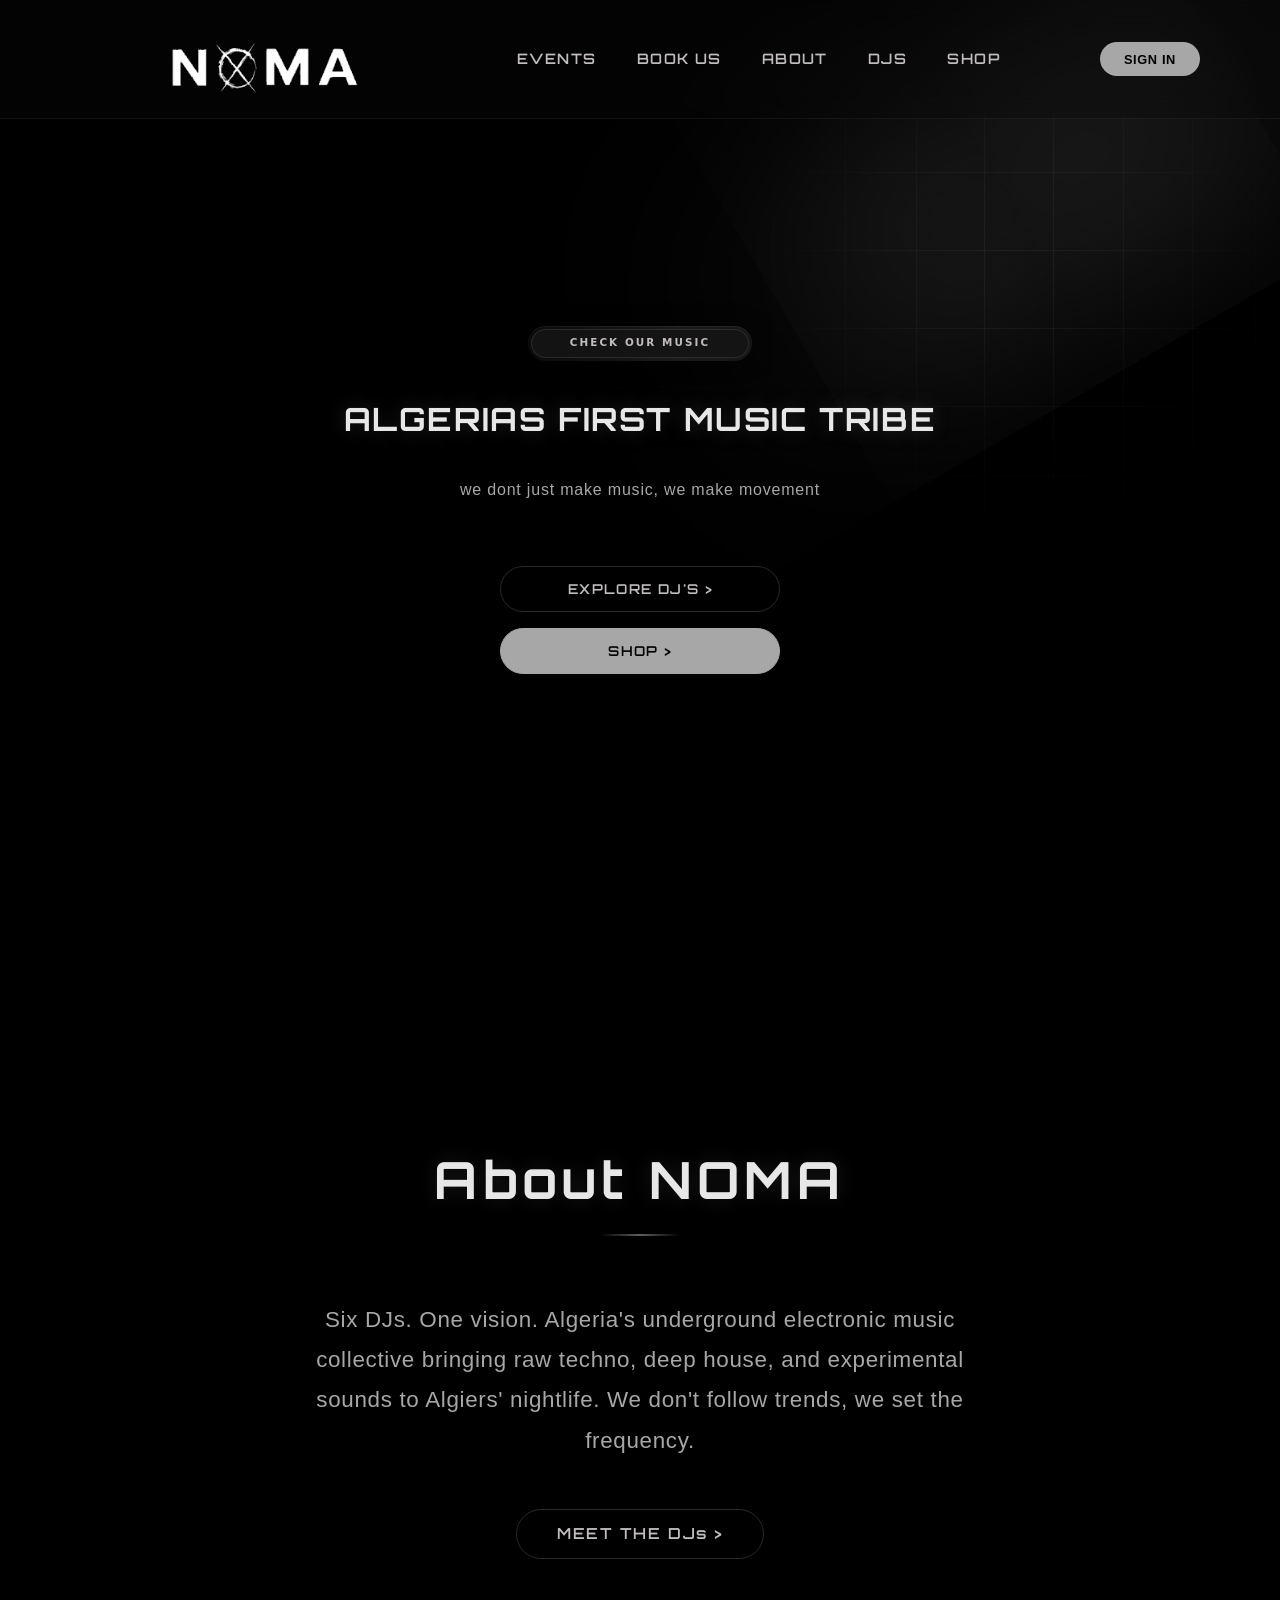
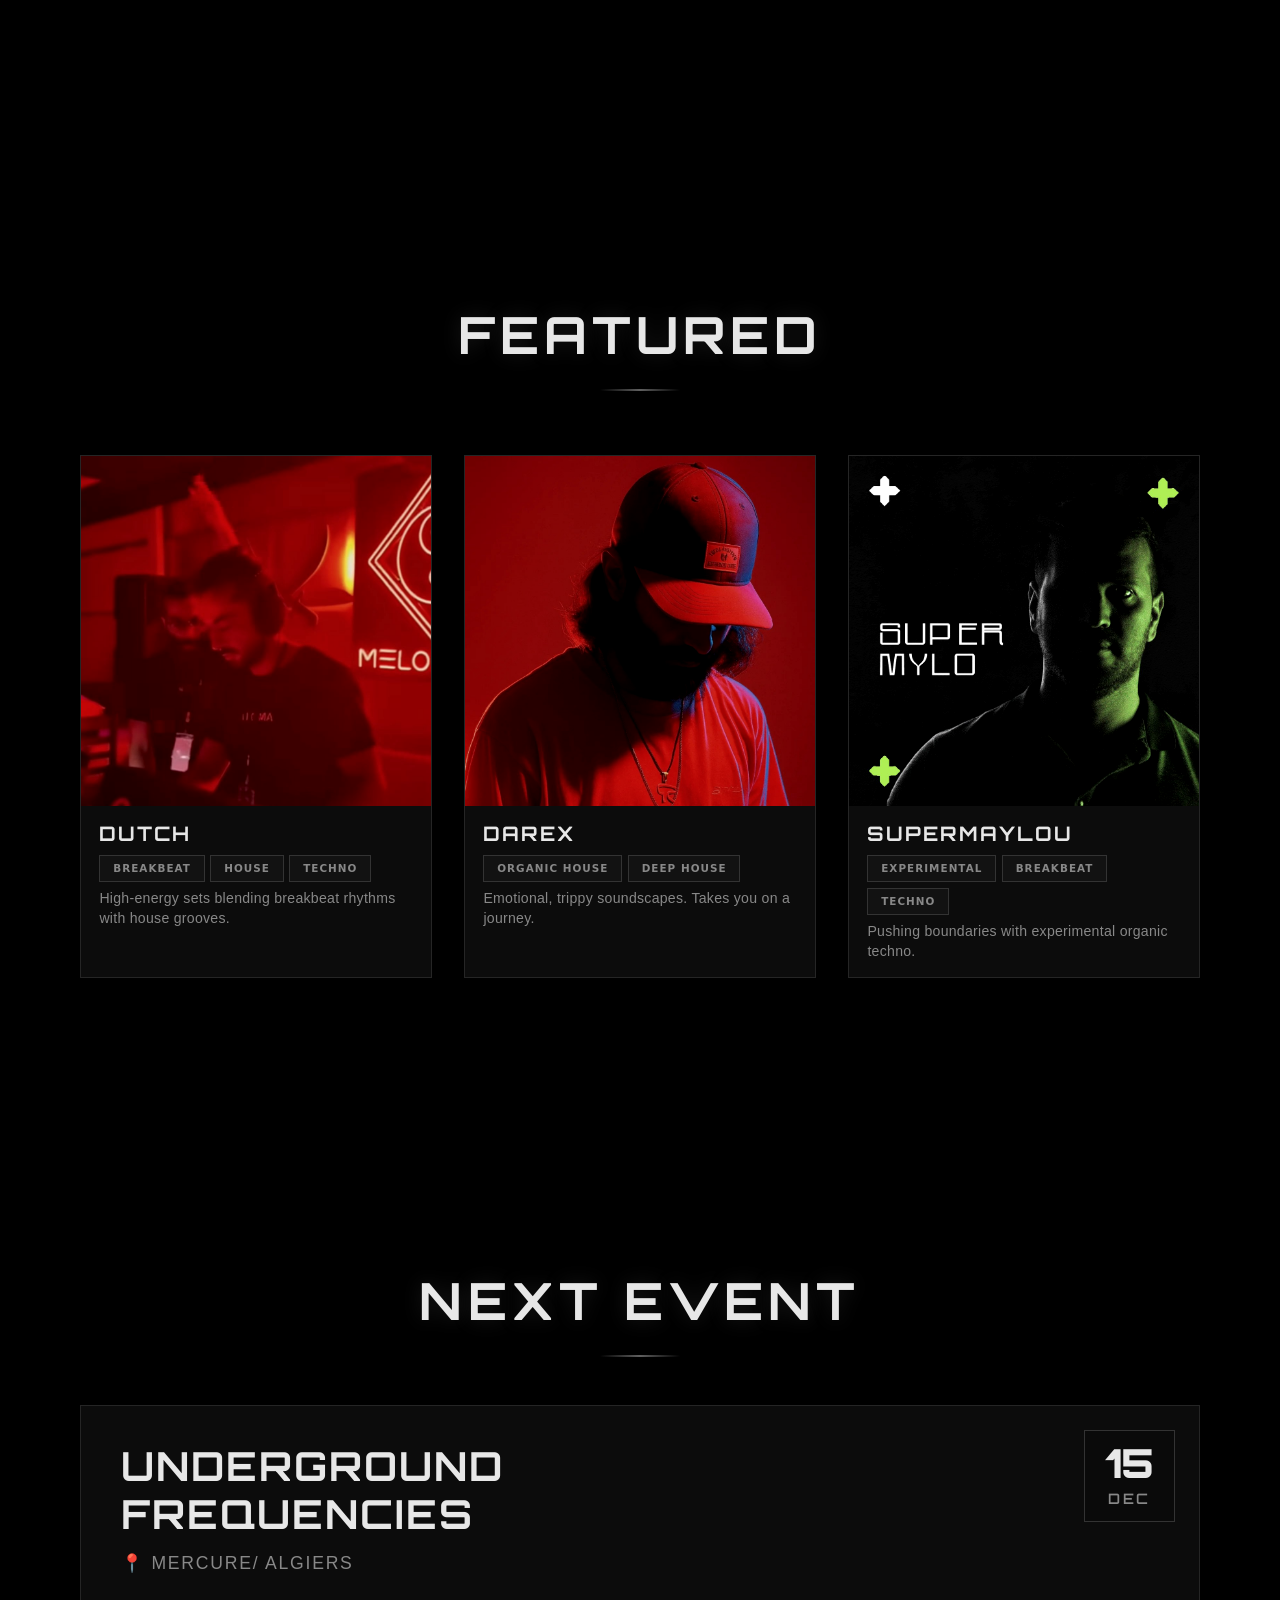
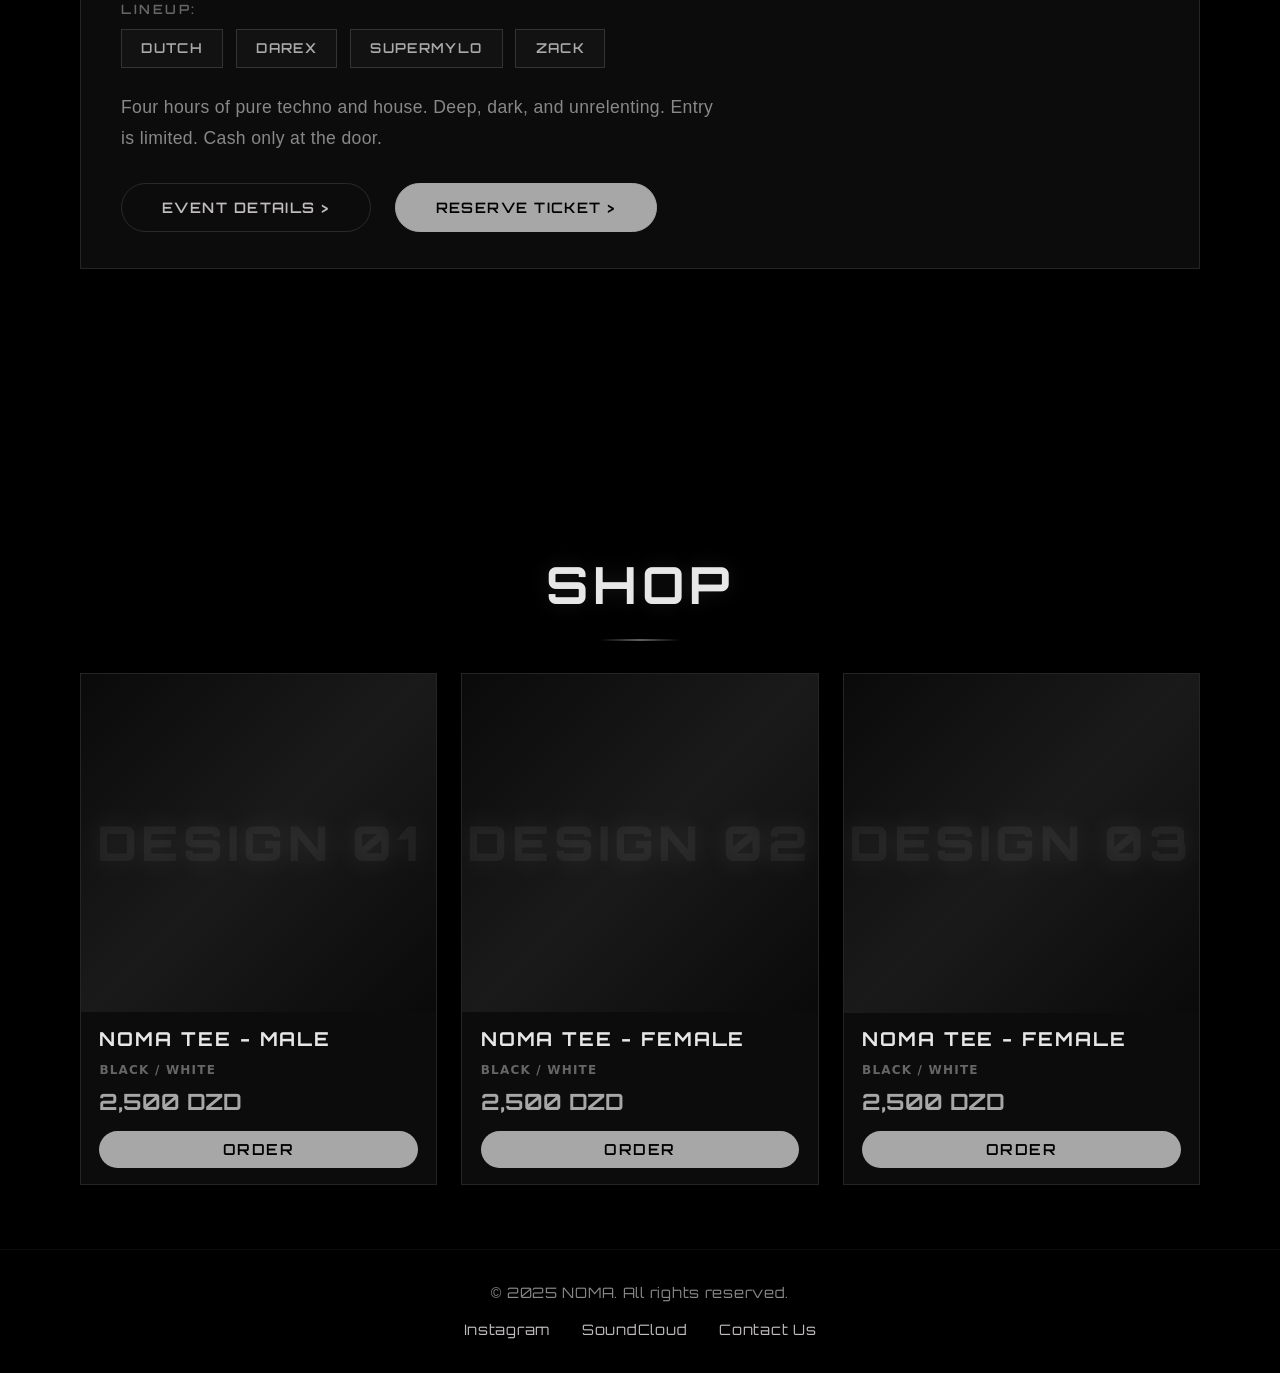
==== commit 748a3855: "Initial commit: Noma Tribe website" ====
--- a/index.html
+++ b/index.html
@@ -1,4 +1,4 @@
-<!DOCTYPE html>
+ <!DOCTYPE html>
 <html lang="en">
 <head>
     <meta charset="UTF-8">
@@ -10,7 +10,7 @@
 
 </head>
 <body>
-    <img class="image-gradient" src="gradient.png" alt="gradient">
+    <img class="image-gradient" src="images/gradient.png" alt="gradient">
     <div class="layer-blur"></div>
 
     <div class="container">
--- a/style.css
+++ b/style.css
@@ -236,15 +236,19 @@
     display: flex;
     flex-direction: column;
     justify-content: center;
+    align-items: center;
     min-height: 100vh;
-    padding-top: 100px;
-    padding-left: 5rem;
-    padding-right: 2rem;
+    padding: 100px 5rem 0;
 }
 
 .content {
     max-width: 50rem;
-    text-align: left;
+    width: 100%;
+    margin: 0 auto;
+    text-align: center;
+    display: flex;
+    flex-direction: column;
+    align-items: center;
 }
 
 /* Tag Box */
@@ -259,7 +263,7 @@
     box-shadow: 
         inset 0 1px 0 rgba(255, 255, 255, 0.05),
         0 0 20px rgba(0, 0, 0, 0.5);
-    margin-bottom: 2rem;
+    margin: 0 auto 2rem;
 }
 
 @keyframes animationGradient {
@@ -309,16 +313,19 @@
     max-width: 40rem;
     letter-spacing: 0.05em;
     color: #a7a7a7;
-    margin: 2rem 0;
+    margin: 2rem auto;
     line-height: 1.6;
 }
 
 /* Buttons */
 .buttons {
     display: flex;
+    justify-content: center;
+    align-items: center;
     gap: 1.5rem;
     margin-top: 3rem;
     flex-wrap: wrap;
+    width: 100%;
 }
 
 .btn-explore-djs,
@@ -333,6 +340,8 @@
     font-family: 'Orbitron', sans-serif;
     display: inline-block;
     text-align: center;
+    box-sizing: border-box;
+    min-width: 14rem;
 }
 
 .btn-explore-djs {
@@ -376,12 +385,12 @@
 
 .section-header {
     margin-bottom: 4rem;
-    text-align: left;
+    text-align: center;
 }
 
 .section-header h2 {
     font-family: 'Orbitron', sans-serif;
-    font-size: clamp(2.5rem, 5vw, 4rem);
+    font-size: clamp(2rem, 4vw, 3.5rem);
     font-weight: 700;
     letter-spacing: 0.1em;
     color: #e7e7e7;
@@ -392,7 +401,8 @@
 .section-line {
     width: 80px;
     height: 2px;
-    background: linear-gradient(to right, #606060, transparent);
+    background: linear-gradient(to right, transparent, #606060, transparent);
+    margin: 0 auto;
 }
 
 
@@ -404,6 +414,11 @@
 
 .about-content {
     max-width: 800px;
+    margin: 0 auto;
+    text-align: center;
+    display: flex;
+    flex-direction: column;
+    align-items: center;
 }
 
 .about-text {
@@ -413,6 +428,7 @@
     color: #a7a7a7;
     letter-spacing: 0.03em;
     margin-bottom: 3rem;
+    max-width: 42rem;
 }
 
 .btn-learn-more {
@@ -454,6 +470,12 @@
 .view-all {
     text-align: center;
     margin-top: 3rem;
+}
+
+/* View All DJs — slightly more contained than primary DJ CTAs */
+.section-featured-djs .btn-view-all {
+    padding: 0.65rem 1.75rem;
+    font-size: 0.88rem;
 }
 
 .btn-view-all {
@@ -541,6 +563,9 @@
 
 /* DJ Info */
 .dj-info {
+    flex: 1 1 auto;
+    display: flex;
+    flex-direction: column;
     padding: 1.5rem;
 }
 
@@ -587,10 +612,8 @@
     line-height: 1.6;
     color: #888;
     letter-spacing: 0.02em;
-    .section-next-event {
-        background: transparent;
-    }
-}
+}
+
 .section-next-event {
     background: transparent;
 }
@@ -768,6 +791,7 @@
 .section-container-full .section-header {
     padding: 0 5rem;
     margin-bottom: 3rem;
+    text-align: center;
 }
 
 /* Horizontal Scroll Container */
@@ -810,6 +834,8 @@
 .merch-card {
     width: 400px;
     min-width: 400px;
+    display: flex;
+    flex-direction: column;
     background: rgba(20, 20, 20, 0.6);
     border: 1px solid rgba(255, 255, 255, 0.1);
     overflow: hidden;
@@ -852,6 +878,9 @@
 
 /* Merch Info */
 .merch-info {
+    flex: 1 1 auto;
+    display: flex;
+    flex-direction: column;
     padding: 1.8rem;
 }
 
@@ -888,7 +917,7 @@
     width: 100%;
     background-color: #a7a7a7;
     color: black;
-    padding: 1rem 2rem;
+    padding: 0.65rem 2rem;
     border: none;
     border-radius: 50px;
     font-family: 'Orbitron', sans-serif;
@@ -961,6 +990,178 @@
     50% { opacity: 0.7; }
 }
 
+/* ============================================ */
+/* DESKTOP LAYOUT REFINEMENTS (min-width: 769px) */
+/* ============================================ */
+@media (min-width: 769px) {
+    /* Featured DJs — flex layout, content expands naturally */
+    .section-featured-djs .dj-card-inner {
+        display: flex;
+        flex-direction: column;
+        height: 100%;
+    }
+
+    .section-featured-djs .dj-image {
+        flex: 0 0 auto;
+        width: 100%;
+        aspect-ratio: 1 / 1;
+        height: auto;
+        max-height: none;
+        min-height: 0;
+    }
+
+    .section-featured-djs .dj-image img {
+        height: 100%;
+        max-height: none;
+        object-fit: cover;
+        object-position: center top;
+    }
+
+    .section-featured-djs .dj-info {
+        flex: 1 1 auto;
+        display: flex;
+        flex-direction: column;
+        gap: 0.35rem;
+        padding: 0.85rem 1.15rem 1rem;
+        min-height: 0;
+        overflow: visible;
+        justify-content: flex-start;
+    }
+
+    .section-featured-djs .dj-info h3 {
+        margin-bottom: 0;
+        font-size: 1.25rem;
+    }
+
+    .section-featured-djs .genre-tags {
+        margin-bottom: 0;
+        gap: 0.35rem;
+    }
+
+    .section-featured-djs .dj-bio {
+        font-size: 0.88rem;
+        line-height: 1.45;
+    }
+
+    /* Shop — 3-column grid, no scroll, ~5% shorter cards */
+    .section-shop {
+        min-height: auto;
+        padding: 4rem 0;
+    }
+
+    .section-shop .section-container-full .section-header {
+        margin-bottom: 2rem;
+    }
+
+    .section-shop .merch-scroll-container {
+        overflow: visible;
+        padding: 0;
+    }
+
+    .section-shop .merch-scroll-wrapper {
+        display: grid;
+        grid-template-columns: repeat(3, 1fr);
+        gap: 1.5rem;
+        padding: 0 5rem;
+        width: 100%;
+        max-width: 1400px;
+        margin: 0 auto;
+    }
+
+    .section-shop .merch-card {
+        display: flex;
+        flex-direction: column;
+        width: auto;
+        min-width: 0;
+        height: auto;
+    }
+
+    .section-shop .merch-image-placeholder {
+        flex: 0 0 auto;
+        width: 100%;
+        aspect-ratio: 21 / 20;
+        height: auto;
+        min-height: 0;
+    }
+
+    .section-shop .merch-info {
+        flex: 1 1 auto;
+        display: flex;
+        flex-direction: column;
+        gap: 0.3rem;
+        padding: 0.9rem 1.15rem 1rem;
+        min-height: 0;
+        overflow: visible;
+        justify-content: flex-start;
+    }
+
+    .section-shop .merch-name {
+        margin-bottom: 0;
+        line-height: 1.3;
+    }
+
+    .section-shop .merch-options {
+        margin-bottom: 0;
+    }
+
+    .section-shop .merch-price {
+        margin-bottom: 0;
+    }
+
+    .section-shop .btn-order {
+        margin-top: 0.45rem;
+        padding: 0.55rem 1.5rem;
+        flex-shrink: 0;
+    }
+
+    .section-shop .scroll-hint {
+        display: none;
+    }
+
+    /* Next Event — ~15% more compact container */
+    .section-next-event {
+        padding: 5rem 0;
+    }
+
+    .section-next-event .section-header {
+        margin-bottom: 3rem;
+    }
+
+    .section-next-event .event-preview {
+        margin-bottom: 3rem;
+    }
+
+    .section-next-event .event-card-large {
+        padding: 2.25rem 2.5rem;
+    }
+
+    .section-next-event .event-date-badge {
+        top: 1.5rem;
+        right: 1.5rem;
+        padding: 0.75rem 1.25rem;
+    }
+
+    .section-next-event .event-title {
+        margin-bottom: 0.75rem;
+    }
+
+    .section-next-event .event-location {
+        margin-bottom: 1.5rem;
+    }
+
+    .section-next-event .event-lineup {
+        margin-bottom: 1.5rem;
+    }
+
+    .section-next-event .lineup-label {
+        margin-bottom: 0.6rem;
+    }
+
+    .section-next-event .event-description {
+        margin-bottom: 1.75rem;
+    }
+}
+
 @media (max-width: 768px) {
     /* Header */
     header {
@@ -993,13 +1194,15 @@
     .content {
         padding: 0;
         max-width: 100%;
-        margin: 0;
+        margin: 0 auto;
+        text-align: center;
+        align-items: center;
     }
     
     .tag-box {
         width: 14rem;
         height: 2.2rem;
-        margin-bottom: 1.5rem;
+        margin: 0 auto 1.5rem;
     }
     
     .tag-box .tag {
@@ -1014,23 +1217,29 @@
     
     .description {
         font-size: 1rem;
-        margin: 1.5rem 0;
+        margin: 1.5rem auto;
         line-height: 1.5;
     }
     
     .buttons {
         display: flex;
         flex-direction: column;
+        align-items: center;
+        justify-content: center;
         gap: 1rem;
         margin-top: 2.5rem;
         width: 100%;
-    }
-    
+        padding: 0 5vw;
+        box-sizing: border-box;
+    }
+
     .btn-explore-djs,
     .btn-shop {
         width: 100%;
-        padding: 1rem 2rem;
-        font-size: 0.9rem;
+        max-width: min(17.5rem, calc(100vw - 10vw));
+        min-width: unset;
+        padding: 0.75rem 1.75rem;
+        font-size: 0.85rem;
         text-align: center;
     }
 
@@ -1052,193 +1261,550 @@
     .description {
         font-size: 0.95rem;
     }
-    .dj-grid-preview {
-    grid-template-columns: 1fr;
-    gap: 1.5rem;
-    }
-
-   .dj-image {
-    height: 280px;
-    max-height: 280px;
-}
-
-.dj-image img {
-    max-height: 280px;
-}
-
-    .dj-info h3 {
-    font-size: 1.3rem;
-     }
-}
-.event-card-large {
-    padding: 1.5rem 1rem;
-    padding-top: 5.5rem;
-}
-
-.event-date-badge {
-    top: 1rem;
-    right: 1rem;
-    padding: 0.6rem 1rem;
-    min-width: 60px;
-}
-
-.event-day {
-    font-size: 1.8rem;
-}
-
-.event-month {
-    font-size: 0.7rem;
-}
-
-.event-content {
-    max-width: 100%;
-    width: 100%;
-}
-
-.event-title {
-    font-size: 1.4rem;
-    line-height: 1.3;
-    word-wrap: break-word;
-    overflow-wrap: break-word;
-}
-
-.event-location {
-    font-size: 0.9rem;
-    margin-bottom: 1.5rem;
-}
-
-.lineup-label {
-    font-size: 0.7rem;
-}
-
-.lineup-djs {
-    gap: 0.5rem;
-}
-
-.lineup-dj {
-    font-size: 0.7rem;
-    padding: 0.4rem 0.9rem;
-}
+
+    .section-next-event .section-header h2 {
+        font-size: 1.05rem;
+        letter-spacing: 0.1em;
+    }
+
+    .section-next-event .event-card-large {
+        max-height: 48vh;
+        padding: 0.75rem;
+    }
+
+    .section-next-event .event-title {
+        font-size: 0.85rem;
+    }
+}
+
 @media (max-width: 768px) {
+    /* About: compact, wider text block */
+    .section-about {
+        min-height: auto;
+        padding: 2.5rem 0;
+        align-items: flex-start;
+    }
+
+    .section-about .section-container {
+        width: 100%;
+        max-width: 100%;
+        padding: 0 5vw;
+        margin: 0 auto;
+    }
+
+    .section-about .section-header {
+        width: 100%;
+        max-width: 90vw;
+        margin: 0 auto 1.25rem;
+        text-align: center;
+    }
+
+    .section-about .section-header h2 {
+        font-size: 1.75rem;
+        margin-bottom: 0.5rem;
+    }
+
+    .section-about .section-line {
+        margin: 0 auto;
+    }
+
+    .about-content {
+        width: 100%;
+        max-width: 90vw;
+        margin: 0 auto;
+        text-align: center;
+        align-items: center;
+    }
+
+    .about-text {
+        font-size: 1rem;
+        line-height: 1.55;
+        letter-spacing: 0.02em;
+        margin-bottom: 1.25rem;
+        max-width: 42rem;
+    }
+
+    .btn-explore-djs,
+    .section-about .btn-learn-more {
+        width: auto;
+        max-width: min(17.5rem, calc(100vw - 10vw));
+        margin-inline: auto;
+        padding: 0.75rem 1.75rem;
+        font-size: 0.85rem;
+        text-align: center;
+        box-sizing: border-box;
+    }
+
+    .btn-explore-djs {
+        display: inline-block;
+    }
+
+    .section-about .btn-learn-more {
+        display: block;
+        width: fit-content;
+    }
+
+    .section-featured-djs .view-all {
+        padding: 0 9vw;
+        margin-top: 1.25rem;
+    }
+
+    .section-featured-djs .btn-view-all {
+        display: inline-block;
+        width: auto;
+        max-width: min(13rem, calc(100vw - 18vw));
+        margin-inline: auto;
+        padding: 0.55rem 1rem;
+        font-size: 0.75rem;
+        text-align: center;
+        box-sizing: border-box;
+    }
+
+    /* DJ CTA buttons — centered, contained */
+    .buttons {
+        align-items: center;
+        padding-inline: 5vw;
+    }
+
     .section-featured-djs .section-container {
         padding: 0;
     }
-    
+
     .section-featured-djs .section-header {
-        padding: 0 1.5rem;
-    }
-    
+        padding: 0 1.25rem;
+        text-align: center;
+    }
+
+    .section-featured-djs .section-header h2 {
+        font-size: 1.75rem;
+        margin-bottom: 0.5rem;
+    }
+
+    .section-featured-djs .section-line {
+        margin: 0 auto;
+    }
+
+    /* DJ carousel: 2 cards + partial peek */
     .dj-grid-preview {
+        --dj-carousel-pad: 1.25rem;
+        --dj-carousel-gap: 10px;
+        --dj-carousel-peek: 1.5rem;
+
         display: flex;
+        flex-wrap: nowrap;
+        align-items: stretch;
         overflow-x: auto;
         overflow-y: hidden;
-        gap: 1.5rem;
-        padding: 0 1.5rem;
+        gap: var(--dj-carousel-gap);
+        padding: 0 var(--dj-carousel-pad);
+        margin: 0 auto 2rem;
+        max-width: 100vw;
         scroll-snap-type: x mandatory;
-        scrollbar-width: thin;
-        scrollbar-color: #333 transparent;
-        margin-bottom: 2rem;
-    }
-    
+        scroll-behavior: smooth;
+        scroll-padding-inline: var(--dj-carousel-pad);
+        -webkit-overflow-scrolling: touch;
+        scrollbar-width: none;
+        -ms-overflow-style: none;
+    }
+
     .dj-grid-preview::-webkit-scrollbar {
-        height: 6px;
-    }
-    
-    .dj-grid-preview::-webkit-scrollbar-track {
-        background: transparent;
-    }
-    
-    .dj-grid-preview::-webkit-scrollbar-thumb {
-        background: #333;
-        border-radius: 10px;
-    }
-    
+        display: none;
+        width: 0;
+        height: 0;
+    }
+
     .dj-card {
-        min-width: 300px;
+        flex: 0 0 calc(
+            (100vw - (var(--dj-carousel-pad) * 2) - var(--dj-carousel-gap) - var(--dj-carousel-peek)) / 2
+        );
+        width: calc(
+            (100vw - (var(--dj-carousel-pad) * 2) - var(--dj-carousel-gap) - var(--dj-carousel-peek)) / 2
+        );
+        min-width: unset;
+        max-width: none;
         flex-shrink: 0;
         scroll-snap-align: start;
     }
-    
-    /* Add scroll hint for DJs section */
-    .section-featured-djs .view-all {
-        padding: 0 1.5rem;
-    }
-    
+
+    .dj-card-inner {
+        display: flex;
+        flex-direction: column;
+        height: auto;
+    }
+
+    .dj-image {
+        flex: 0 0 auto;
+        width: 100%;
+        height: auto;
+        aspect-ratio: 1 / 1;
+        max-height: none;
+    }
+
+    .dj-image img {
+        width: 100%;
+        height: 100%;
+        max-height: none;
+        object-fit: cover;
+        object-position: center center;
+    }
+
+    .dj-card:hover .dj-image img {
+        transform: none;
+    }
+
+    .section-featured-djs .dj-info {
+        flex: 1 1 auto;
+        display: flex;
+        flex-direction: column;
+        gap: 0.3rem;
+        padding: 0.65rem 0.7rem 0.75rem;
+        overflow: visible;
+    }
+
+    .dj-info h3 {
+        font-size: 0.95rem;
+        margin-bottom: 0;
+    }
+
+    .genre-tags {
+        gap: 0.3rem;
+        margin-bottom: 0;
+    }
+
+    .tag-genre {
+        font-size: 0.55rem;
+        padding: 0.2rem 0.5rem;
+    }
+
+    .section-featured-djs .dj-bio {
+        font-size: 0.78rem;
+        line-height: 1.35;
+    }
+
     .section-featured-djs .view-all::before {
         content: '← SCROLL →';
         display: block;
         font-family: 'Orbitron', sans-serif;
-        font-size: 0.7rem;
+        font-size: 0.65rem;
         font-weight: 600;
         letter-spacing: 0.3em;
         color: #444;
         text-align: center;
-        margin-bottom: 1.5rem;
+        margin-bottom: 1rem;
         animation: pulseHint 2s ease-in-out infinite;
     }
-}
-
-.event-description {
-    font-size: 0.95rem;
-    line-height: 1.6;
-    margin-bottom: 2rem;
-}
-
-.event-actions {
-    flex-direction: column;
-    gap: 1rem;
-}
-
-.btn-event-details,
-.btn-reserve {
-    width: 100%;
-    text-align: center;
-    padding: 0.9rem 1.5rem;
-    font-size: 0.85rem;
-}
-
-.section-container-full .section-header {
-    padding: 0 1.5rem;
-}
-
-.merch-scroll-wrapper {
-    padding: 0 1.5rem;
-    gap: 1.5rem;
-}
-
-.merch-card {
-    width: 320px;
-    min-width: 320px;
-}
-
-.merch-image-placeholder {
-    height: 350px;
-}
-
-.merch-label {
-    font-size: 2.2rem;
-}
-
-.merch-info {
-    padding: 1.5rem;
-}
-
-.merch-name {
-    font-size: 1rem;
-}
-
-.merch-price {
-    font-size: 1.2rem;
-}
-
-.btn-order {
-    padding: 0.9rem 1.5rem;
-    font-size: 0.85rem;
-}
-
-.scroll-hint {
-    padding: 0 1.5rem;
-}
+
+    /* Next Event: compact landscape card */
+    .section-next-event {
+        min-height: auto;
+        padding: 2rem 0 1.5rem;
+    }
+
+    .section-next-event .section-container {
+        padding: 0 5vw;
+    }
+
+    .section-next-event .section-header {
+        text-align: center;
+        margin-bottom: 0.85rem;
+    }
+
+    .section-next-event .section-header h2 {
+        font-size: 1.15rem;
+        letter-spacing: 0.12em;
+        white-space: nowrap;
+        margin-bottom: 0.35rem;
+    }
+
+    .section-next-event .section-line {
+        width: 48px;
+        margin: 0 auto;
+    }
+
+    .section-next-event .event-preview {
+        margin-bottom: 0.85rem;
+    }
+
+    .section-next-event .event-card-large {
+        display: grid;
+        grid-template-columns: 3.25rem 1fr;
+        gap: 0 0.75rem;
+        padding: 0.85rem;
+        max-height: 45vh;
+        position: relative;
+        align-items: start;
+    }
+
+    .section-next-event .event-date-badge {
+        position: static;
+        grid-column: 1;
+        grid-row: 1;
+        align-self: start;
+        padding: 0.4rem 0.35rem;
+        min-width: unset;
+        width: 3.25rem;
+    }
+
+    .section-next-event .event-day {
+        font-size: 1.25rem;
+    }
+
+    .section-next-event .event-month {
+        font-size: 0.52rem;
+        margin-top: 0.1rem;
+        letter-spacing: 0.1em;
+    }
+
+    .section-next-event .event-content {
+        grid-column: 2;
+        max-width: 100%;
+        width: 100%;
+        min-width: 0;
+    }
+
+    .section-next-event .event-title {
+        font-size: 0.92rem;
+        line-height: 1.2;
+        margin-bottom: 0.2rem;
+        letter-spacing: 0.04em;
+        word-wrap: break-word;
+        overflow-wrap: break-word;
+    }
+
+    .section-next-event .event-location {
+        font-size: 0.7rem;
+        margin-bottom: 0.4rem;
+        letter-spacing: 0.05em;
+    }
+
+    .section-next-event .event-lineup {
+        display: flex;
+        flex-wrap: wrap;
+        align-items: center;
+        gap: 0.3rem;
+        margin-bottom: 0.4rem;
+    }
+
+    .section-next-event .lineup-label {
+        font-size: 0.52rem;
+        margin-bottom: 0;
+        flex-shrink: 0;
+    }
+
+    .section-next-event .lineup-djs {
+        display: flex;
+        flex-wrap: wrap;
+        gap: 0.25rem;
+    }
+
+    .section-next-event .lineup-dj {
+        font-size: 0.52rem;
+        padding: 0.18rem 0.4rem;
+    }
+
+    .section-next-event .event-description {
+        font-size: 0.7rem;
+        line-height: 1.35;
+        margin-bottom: 0.5rem;
+        max-width: 100%;
+    }
+
+    .section-next-event .event-actions {
+        flex-direction: row;
+        flex-wrap: wrap;
+        gap: 0.4rem;
+    }
+
+    .section-next-event .btn-event-details,
+    .section-next-event .btn-reserve {
+        flex: 1 1 calc(50% - 0.2rem);
+        width: auto;
+        min-width: 0;
+        padding: 0.45rem 0.4rem;
+        font-size: 0.6rem;
+        text-align: center;
+    }
+
+    .section-next-event .view-all {
+        margin-top: 0.85rem;
+    }
+
+    .section-next-event .btn-view-all {
+        padding: 0.55rem 1.25rem;
+        font-size: 0.75rem;
+    }
+
+    /* Shop: DJ-style carousel */
+    .section-shop {
+        min-height: auto;
+        padding: 2rem 0 1.5rem;
+    }
+
+    .section-shop .section-container-full .section-header {
+        padding: 0 1.25rem;
+        margin-bottom: 1.25rem;
+        text-align: center;
+    }
+
+    .section-shop .section-header h2 {
+        font-size: 1.75rem;
+        margin-bottom: 0.5rem;
+    }
+
+    .section-shop .section-line {
+        margin: 0 auto;
+    }
+
+    .section-shop .merch-scroll-container {
+        --carousel-pad: 1.25rem;
+        --carousel-gap: 10px;
+        --carousel-peek: 1.5rem;
+
+        width: 100%;
+        overflow-x: auto;
+        overflow-y: hidden;
+        padding: 0;
+        scroll-snap-type: x mandatory;
+        scroll-behavior: smooth;
+        scroll-padding-inline: var(--carousel-pad);
+        -webkit-overflow-scrolling: touch;
+        scrollbar-width: none;
+        -ms-overflow-style: none;
+    }
+
+    .section-shop .merch-scroll-container::-webkit-scrollbar {
+        display: none;
+        width: 0;
+        height: 0;
+    }
+
+    .section-shop .merch-scroll-wrapper {
+        display: flex;
+        flex-wrap: nowrap;
+        align-items: stretch;
+        gap: var(--carousel-gap);
+        padding: 0 var(--carousel-pad);
+        margin: 0 auto;
+        max-width: 100vw;
+        width: max-content;
+    }
+
+    .section-shop .merch-card {
+        flex: 0 0 calc(
+            (100vw - (var(--carousel-pad) * 2) - var(--carousel-gap) - var(--carousel-peek)) / 2
+        );
+        width: calc(
+            (100vw - (var(--carousel-pad) * 2) - var(--carousel-gap) - var(--carousel-peek)) / 2
+        );
+        min-width: unset;
+        max-width: none;
+        flex-shrink: 0;
+        scroll-snap-align: start;
+        display: flex;
+        flex-direction: column;
+        height: auto;
+    }
+
+    .section-shop .merch-card:hover {
+        transform: none;
+    }
+
+    .section-shop .merch-image-placeholder {
+        flex: 0 0 auto;
+        width: 100%;
+        height: auto;
+        aspect-ratio: 1 / 1;
+    }
+
+    .section-shop .merch-label {
+        font-size: 1.5rem;
+    }
+
+    .section-shop .merch-card:hover .merch-label {
+        transform: none;
+    }
+
+    .section-shop .merch-info {
+        flex: 1 1 auto;
+        display: flex;
+        flex-direction: column;
+        gap: 0.2rem;
+        padding: 0.55rem 0.65rem 0.65rem;
+        overflow: visible;
+    }
+
+    .section-shop .merch-name {
+        font-size: 0.9rem;
+        font-weight: 600;
+        margin-bottom: 0;
+        letter-spacing: 0.06em;
+        line-height: 1.25;
+    }
+
+    .section-shop .merch-options {
+        margin-bottom: 0;
+    }
+
+    .section-shop .merch-color {
+        font-size: 0.6rem;
+    }
+
+    .section-shop .merch-price {
+        font-size: 0.8rem;
+        font-weight: 600;
+        margin-bottom: 0;
+    }
+
+    .section-shop .btn-order {
+        margin-top: 0.35rem;
+        padding: 0.35rem 0.75rem;
+        font-size: 0.7rem;
+        flex-shrink: 0;
+    }
+
+    .section-shop .scroll-hint {
+        margin-top: 0.85rem;
+        padding: 0 1.25rem;
+    }
+
+    .section-shop .scroll-hint span {
+        font-size: 0.65rem;
+    }
+
+    /* Footer: aligned with main content margins */
+    .footer {
+        padding: 1.5rem 5vw;
+        width: 100%;
+        box-sizing: border-box;
+    }
+
+    .footer-content {
+        width: 100%;
+        max-width: 90vw;
+        margin: 0 auto;
+        font-size: 0.75rem;
+        letter-spacing: 0.04em;
+        line-height: 1.5;
+    }
+
+    .footer-content p {
+        margin: 0;
+        font-size: 0.75rem;
+    }
+
+    .footer-links {
+        margin-top: 0.85rem;
+        gap: 1.25rem;
+        flex-wrap: wrap;
+        row-gap: 0.65rem;
+    }
+
+    .footer-links a {
+        font-size: 0.75rem;
+        letter-spacing: 0.04em;
+    }
+}
+
 @media (max-width: 768px) {
     /* ... other mobile styles ... */
     
